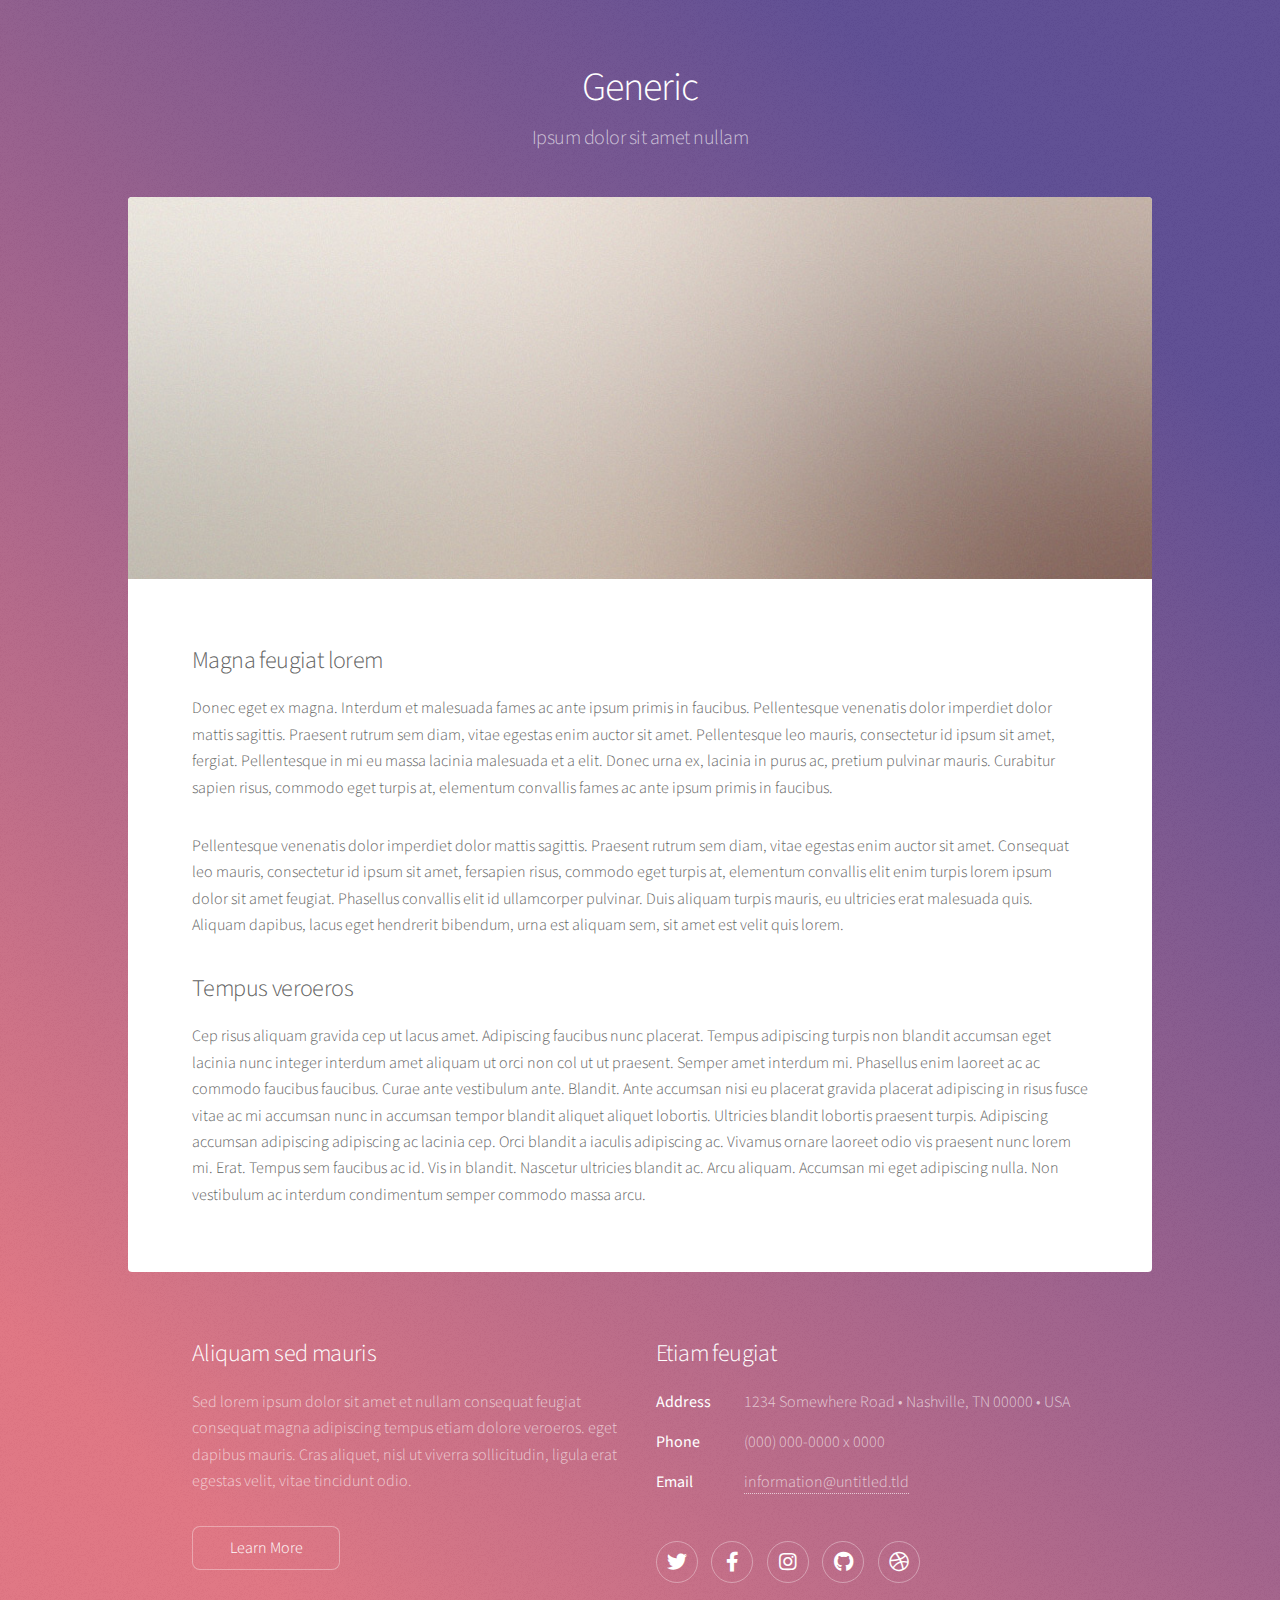
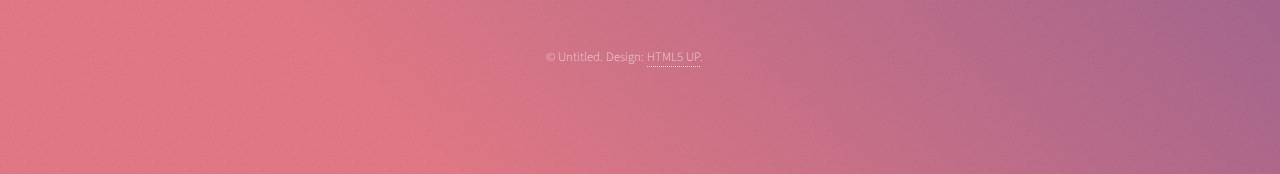
==== generic.html @ 9a1d1b76 "basic commit" ====
<!DOCTYPE HTML>
<!--
	Stellar by HTML5 UP
	html5up.net | @ajlkn
	Free for personal and commercial use under the CCA 3.0 license (html5up.net/license)
-->
<html>
	<head>
		<title>Generic - Stellar by HTML5 UP</title>
		<meta charset="utf-8" />
		<meta name="viewport" content="width=device-width, initial-scale=1, user-scalable=no" />
		<link rel="stylesheet" href="assets/css/main.css" />
		<noscript><link rel="stylesheet" href="assets/css/noscript.css" /></noscript>
	</head>
	<body class="is-preload">

		<!-- Wrapper -->
			<div id="wrapper">

				<!-- Header -->
					<header id="header">
						<h1>Generic</h1>
						<p>Ipsum dolor sit amet nullam</p>
					</header>

				<!-- Main -->
					<div id="main">

						<!-- Content -->
							<section id="content" class="main">
								<span class="image main"><img src="images/pic04.jpg" alt="" /></span>
								<h2>Magna feugiat lorem</h2>
								<p>Donec eget ex magna. Interdum et malesuada fames ac ante ipsum primis in faucibus. Pellentesque venenatis dolor imperdiet dolor mattis sagittis. Praesent rutrum sem diam, vitae egestas enim auctor sit amet. Pellentesque leo mauris, consectetur id ipsum sit amet, fergiat. Pellentesque in mi eu massa lacinia malesuada et a elit. Donec urna ex, lacinia in purus ac, pretium pulvinar mauris. Curabitur sapien risus, commodo eget turpis at, elementum convallis fames ac ante ipsum primis in faucibus.</p>
								<p>Pellentesque venenatis dolor imperdiet dolor mattis sagittis. Praesent rutrum sem diam, vitae egestas enim auctor sit amet. Consequat leo mauris, consectetur id ipsum sit amet, fersapien risus, commodo eget turpis at, elementum convallis elit enim turpis lorem ipsum dolor sit amet feugiat. Phasellus convallis elit id ullamcorper pulvinar. Duis aliquam turpis mauris, eu ultricies erat malesuada quis. Aliquam dapibus, lacus eget hendrerit bibendum, urna est aliquam sem, sit amet est velit quis lorem.</p>
								<h2>Tempus veroeros</h2>
								<p>Cep risus aliquam gravida cep ut lacus amet. Adipiscing faucibus nunc placerat. Tempus adipiscing turpis non blandit accumsan eget lacinia nunc integer interdum amet aliquam ut orci non col ut ut praesent. Semper amet interdum mi. Phasellus enim laoreet ac ac commodo faucibus faucibus. Curae ante vestibulum ante. Blandit. Ante accumsan nisi eu placerat gravida placerat adipiscing in risus fusce vitae ac mi accumsan nunc in accumsan tempor blandit aliquet aliquet lobortis. Ultricies blandit lobortis praesent turpis. Adipiscing accumsan adipiscing adipiscing ac lacinia cep. Orci blandit a iaculis adipiscing ac. Vivamus ornare laoreet odio vis praesent nunc lorem mi. Erat. Tempus sem faucibus ac id. Vis in blandit. Nascetur ultricies blandit ac. Arcu aliquam. Accumsan mi eget adipiscing nulla. Non vestibulum ac interdum condimentum semper commodo massa arcu.</p>
							</section>

					</div>

				<!-- Footer -->
					<footer id="footer">
						<section>
							<h2>Aliquam sed mauris</h2>
							<p>Sed lorem ipsum dolor sit amet et nullam consequat feugiat consequat magna adipiscing tempus etiam dolore veroeros. eget dapibus mauris. Cras aliquet, nisl ut viverra sollicitudin, ligula erat egestas velit, vitae tincidunt odio.</p>
							<ul class="actions">
								<li><a href="#" class="button">Learn More</a></li>
							</ul>
						</section>
						<section>
							<h2>Etiam feugiat</h2>
							<dl class="alt">
								<dt>Address</dt>
								<dd>1234 Somewhere Road &bull; Nashville, TN 00000 &bull; USA</dd>
								<dt>Phone</dt>
								<dd>(000) 000-0000 x 0000</dd>
								<dt>Email</dt>
								<dd><a href="#">information@untitled.tld</a></dd>
							</dl>
							<ul class="icons">
								<li><a href="#" class="icon brands fa-twitter alt"><span class="label">Twitter</span></a></li>
								<li><a href="#" class="icon brands fa-facebook-f alt"><span class="label">Facebook</span></a></li>
								<li><a href="#" class="icon brands fa-instagram alt"><span class="label">Instagram</span></a></li>
								<li><a href="#" class="icon brands fa-github alt"><span class="label">GitHub</span></a></li>
								<li><a href="#" class="icon brands fa-dribbble alt"><span class="label">Dribbble</span></a></li>
							</ul>
						</section>
						<p class="copyright">&copy; Untitled. Design: <a href="https://html5up.net">HTML5 UP</a>.</p>
					</footer>

			</div>

		<!-- Scripts -->
			<script src="assets/js/jquery.min.js"></script>
			<script src="assets/js/jquery.scrollex.min.js"></script>
			<script src="assets/js/jquery.scrolly.min.js"></script>
			<script src="assets/js/browser.min.js"></script>
			<script src="assets/js/breakpoints.min.js"></script>
			<script src="assets/js/util.js"></script>
			<script src="assets/js/main.js"></script>

	</body>
</html>
---- assets/css/main.css ----
@import url(fontawesome-all.min.css);
@import 'https://fonts.googleapis.com/css?family=Source+Sans+Pro:300,400';

/*
	Stellar by HTML5 UP
	html5up.net | @ajlkn
	Free for personal and commercial use under the CCA 3.0 license (html5up.net/license)
*/

html, body, div, span, applet, object,
iframe, h1, h2, h3, h4, h5, h6, p, blockquote,
pre, a, abbr, acronym, address, big, cite,
code, del, dfn, em, img, ins, kbd, q, s, samp,
small, strike, strong, sub, sup, tt, var, b,
u, i, center, dl, dt, dd, ol, ul, li, fieldset,
form, label, legend, table, caption, tbody,
tfoot, thead, tr, th, td, article, aside,
canvas, details, embed, figure, figcaption,
footer, header, hgroup, menu, nav, output, ruby,
section, summary, time, mark, audio, video {
	margin: 0;
	padding: 0;
	border: 0;
	font-size: 100%;
	font: inherit;
	vertical-align: baseline;}

article, aside, details, figcaption, figure,
footer, header, hgroup, menu, nav, section {
	display: block;}

body {
	line-height: 1;
}

ol, ul {
	list-style: none;
}

blockquote, q {
	quotes: none;
}

	blockquote:before, blockquote:after, q:before, q:after {
		content: '';
		content: none;
	}

table {
	border-collapse: collapse;
	border-spacing: 0;
}

body {
	-webkit-text-size-adjust: none;
}

mark {
	background-color: transparent;
	color: inherit;
}

input::-moz-focus-inner {
	border: 0;
	padding: 0;
}

input, select, textarea {
	-moz-appearance: none;
	-webkit-appearance: none;
	-ms-appearance: none;
	appearance: none;
}

/* Basic */

	@-ms-viewport {
		width: device-width;
	}

	body {
		-ms-overflow-style: scrollbar;
	}

	@media screen and (max-width: 480px) {

		html, body {
			min-width: 320px;
		}

	}

	html {
		box-sizing: border-box;
	}

	*, *:before, *:after {
		box-sizing: inherit;
	}

	body {
		background-color: #935d8c;
		background-image: url("images/overlay.png"), -moz-linear-gradient(45deg, #e37682 15%, #5f4d93 85%);
		background-image: url("images/overlay.png"), -webkit-linear-gradient(45deg, #e37682 15%, #5f4d93 85%);
		background-image: url("images/overlay.png"), -ms-linear-gradient(45deg, #e37682 15%, #5f4d93 85%);
		background-image: url("images/overlay.png"), linear-gradient(45deg, #e37682 15%, #5f4d93 85%);
	}

		body.is-preload *, body.is-preload *:before, body.is-preload *:after {
			-moz-animation: none !important;
			-webkit-animation: none !important;
			-ms-animation: none !important;
			animation: none !important;
			-moz-transition: none !important;
			-webkit-transition: none !important;
			-ms-transition: none !important;
			transition: none !important;
		}

/* Type */

	body {
		background-color: #935d8c;
		color: rgba(255, 255, 255, 0.65);
	}

	body, input, select, textarea {
		font-family: "Source Sans Pro", Helvetica, sans-serif;
		font-size: 17pt;
		font-weight: 300;
		line-height: 1.65;
	}

		@media screen and (max-width: 1680px) {

			body, input, select, textarea {
				font-size: 14pt;
			}

		}

		@media screen and (max-width: 1280px) {

			body, input, select, textarea {
				font-size: 12pt;
			}

		}

		@media screen and (max-width: 360px) {

			body, input, select, textarea {
				font-size: 11pt;
			}

		}

	a {
		-moz-transition: color 0.2s ease, border-bottom 0.2s ease;
		-webkit-transition: color 0.2s ease, border-bottom 0.2s ease;
		-ms-transition: color 0.2s ease, border-bottom 0.2s ease;
		transition: color 0.2s ease, border-bottom 0.2s ease;
		text-decoration: none;
		border-bottom: dotted 1px;
		color: inherit;
	}

		a:hover {
			border-bottom-color: transparent;
		}

	strong, b {
		font-weight: 400;
	}

	em, i {
		font-style: italic;
	}

	p {
		margin: 0 0 2em 0;
	}

		p.content {
			-moz-columns: 20em 2;
			-webkit-columns: 20em 2;
			-ms-columns: 20em 2;
			columns: 20em 2;
			-moz-column-gap: 2em;
			-webkit-column-gap: 2em;
			-ms-column-gap: 2em;
			column-gap: 2em;
			text-align: justify;
		}

	h1, h2, h3, h4, h5, h6 {
		font-weight: 300;
		line-height: 1.5;
		margin: 0 0 0.7em 0;
		letter-spacing: -0.025em;
	}

		h1 a, h2 a, h3 a, h4 a, h5 a, h6 a {
			color: inherit;
			text-decoration: none;
		}

	h1 {
		font-size: 2.5em;
		line-height: 1.2;
	}

	h2 {
		font-size: 1.5em;
	}

	h3 {
		font-size: 1.25em;
	}

	h4 {
		font-size: 1.1em;
	}

	h5 {
		font-size: 0.9em;
	}

	h6 {
		font-size: 0.7em;
	}

	@media screen and (max-width: 736px) {

		h1 {
			font-size: 2em;
		}

	}

	sub {
		font-size: 0.8em;
		position: relative;
		top: 0.5em;
	}

	sup {
		font-size: 0.8em;
		position: relative;
		top: -0.5em;
	}

	blockquote {
		border-left: solid 4px;
		font-style: italic;
		margin: 0 0 2em 0;
		padding: 0.5em 0 0.5em 2em;
	}

	code {
		border-radius: 8px;
		border: solid 1px;
		font-family: "Courier New", monospace;
		font-size: 0.9em;
		margin: 0 0.25em;
		padding: 0.25em 0.65em;
	}

	pre {
		-webkit-overflow-scrolling: touch;
		font-family: "Courier New", monospace;
		font-size: 0.9em;
		margin: 0 0 2em 0;
	}

		pre code {
			display: block;
			line-height: 1.75;
			padding: 1em 1.5em;
			overflow-x: auto;
		}

	hr {
		border: 0;
		border-bottom: solid 1px;
		margin: 2em 0;
	}

		hr.major {
			margin: 3em 0;
		}

	.align-left {
		text-align: left;
	}

	.align-center {
		text-align: center;
	}

	.align-right {
		text-align: right;
	}

	input, select, textarea {
		color: #ffffff;
	}

	a:hover {
		color: #ffffff;
	}

	strong, b {
		color: #ffffff;
	}

	h1, h2, h3, h4, h5, h6 {
		color: #ffffff;
	}

	blockquote {
		border-left-color: rgba(255, 255, 255, 0.35);
	}

	code {
		background: rgba(255, 255, 255, 0.075);
		border-color: rgba(255, 255, 255, 0.35);
	}

	hr {
		border-bottom-color: rgba(255, 255, 255, 0.35);
	}

/* Row */

	.row {
		display: flex;
		flex-wrap: wrap;
		box-sizing: border-box;
		align-items: stretch;
	}

		.row > * {
			box-sizing: border-box;
		}

		.row.gtr-uniform > * > :last-child {
			margin-bottom: 0;
		}

		.row.aln-left {
			justify-content: flex-start;
		}

		.row.aln-center {
			justify-content: center;
		}

		.row.aln-right {
			justify-content: flex-end;
		}

		.row.aln-top {
			align-items: flex-start;
		}

		.row.aln-middle {
			align-items: center;
		}

		.row.aln-bottom {
			align-items: flex-end;
		}

		.row > .imp {
			order: -1;
		}

		.row > .col-1 {
			width: 8.33333%;
		}

		.row > .off-1 {
			margin-left: 8.33333%;
		}

		.row > .col-2 {
			width: 16.66667%;
		}

		.row > .off-2 {
			margin-left: 16.66667%;
		}

		.row > .col-3 {
			width: 25%;
		}

		.row > .off-3 {
			margin-left: 25%;
		}

		.row > .col-4 {
			width: 33.33333%;
		}

		.row > .off-4 {
			margin-left: 33.33333%;
		}

		.row > .col-5 {
			width: 41.66667%;
		}

		.row > .off-5 {
			margin-left: 41.66667%;
		}

		.row > .col-6 {
			width: 50%;
		}

		.row > .off-6 {
			margin-left: 50%;
		}

		.row > .col-7 {
			width: 58.33333%;
		}

		.row > .off-7 {
			margin-left: 58.33333%;
		}

		.row > .col-8 {
			width: 66.66667%;
		}

		.row > .off-8 {
			margin-left: 66.66667%;
		}

		.row > .col-9 {
			width: 75%;
		}

		.row > .off-9 {
			margin-left: 75%;
		}

		.row > .col-10 {
			width: 83.33333%;
		}

		.row > .off-10 {
			margin-left: 83.33333%;
		}

		.row > .col-11 {
			width: 91.66667%;
		}

		.row > .off-11 {
			margin-left: 91.66667%;
		}

		.row > .col-12 {
			width: 100%;
		}

		.row > .off-12 {
			margin-left: 100%;
		}

		.row.gtr-0 {
			margin-top: 0;
			margin-left: 0em;
		}

			.row.gtr-0 > * {
				padding: 0 0 0 0em;
			}

			.row.gtr-0.gtr-uniform {
				margin-top: 0em;
			}

				.row.gtr-0.gtr-uniform > * {
					padding-top: 0em;
				}

		.row.gtr-25 {
			margin-top: 0;
			margin-left: -0.375em;
		}

			.row.gtr-25 > * {
				padding: 0 0 0 0.375em;
			}

			.row.gtr-25.gtr-uniform {
				margin-top: -0.375em;
			}

				.row.gtr-25.gtr-uniform > * {
					padding-top: 0.375em;
				}

		.row.gtr-50 {
			margin-top: 0;
			margin-left: -0.75em;
		}

			.row.gtr-50 > * {
				padding: 0 0 0 0.75em;
			}

			.row.gtr-50.gtr-uniform {
				margin-top: -0.75em;
			}

				.row.gtr-50.gtr-uniform > * {
					padding-top: 0.75em;
				}

		.row {
			margin-top: 0;
			margin-left: -1.5em;
		}

			.row > * {
				padding: 0 0 0 1.5em;
			}

			.row.gtr-uniform {
				margin-top: -1.5em;
			}

				.row.gtr-uniform > * {
					padding-top: 1.5em;
				}

		.row.gtr-150 {
			margin-top: 0;
			margin-left: -2.25em;
		}

			.row.gtr-150 > * {
				padding: 0 0 0 2.25em;
			}

			.row.gtr-150.gtr-uniform {
				margin-top: -2.25em;
			}

				.row.gtr-150.gtr-uniform > * {
					padding-top: 2.25em;
				}

		.row.gtr-200 {
			margin-top: 0;
			margin-left: -3em;
		}

			.row.gtr-200 > * {
				padding: 0 0 0 3em;
			}

			.row.gtr-200.gtr-uniform {
				margin-top: -3em;
			}

				.row.gtr-200.gtr-uniform > * {
					padding-top: 3em;
				}

		@media screen and (max-width: 1680px) {

			.row {
				display: flex;
				flex-wrap: wrap;
				box-sizing: border-box;
				align-items: stretch;
			}

				.row > * {
					box-sizing: border-box;
				}

				.row.gtr-uniform > * > :last-child {
					margin-bottom: 0;
				}

				.row.aln-left {
					justify-content: flex-start;
				}

				.row.aln-center {
					justify-content: center;
				}

				.row.aln-right {
					justify-content: flex-end;
				}

				.row.aln-top {
					align-items: flex-start;
				}

				.row.aln-middle {
					align-items: center;
				}

				.row.aln-bottom {
					align-items: flex-end;
				}

				.row > .imp-xlarge {
					order: -1;
				}

				.row > .col-1-xlarge {
					width: 8.33333%;
				}

				.row > .off-1-xlarge {
					margin-left: 8.33333%;
				}

				.row > .col-2-xlarge {
					width: 16.66667%;
				}

				.row > .off-2-xlarge {
					margin-left: 16.66667%;
				}

				.row > .col-3-xlarge {
					width: 25%;
				}

				.row > .off-3-xlarge {
					margin-left: 25%;
				}

				.row > .col-4-xlarge {
					width: 33.33333%;
				}

				.row > .off-4-xlarge {
					margin-left: 33.33333%;
				}

				.row > .col-5-xlarge {
					width: 41.66667%;
				}

				.row > .off-5-xlarge {
					margin-left: 41.66667%;
				}

				.row > .col-6-xlarge {
					width: 50%;
				}

				.row > .off-6-xlarge {
					margin-left: 50%;
				}

				.row > .col-7-xlarge {
					width: 58.33333%;
				}

				.row > .off-7-xlarge {
					margin-left: 58.33333%;
				}

				.row > .col-8-xlarge {
					width: 66.66667%;
				}

				.row > .off-8-xlarge {
					margin-left: 66.66667%;
				}

				.row > .col-9-xlarge {
					width: 75%;
				}

				.row > .off-9-xlarge {
					margin-left: 75%;
				}

				.row > .col-10-xlarge {
					width: 83.33333%;
				}

				.row > .off-10-xlarge {
					margin-left: 83.33333%;
				}

				.row > .col-11-xlarge {
					width: 91.66667%;
				}

				.row > .off-11-xlarge {
					margin-left: 91.66667%;
				}

				.row > .col-12-xlarge {
					width: 100%;
				}

				.row > .off-12-xlarge {
					margin-left: 100%;
				}

				.row.gtr-0 {
					margin-top: 0;
					margin-left: 0em;
				}

					.row.gtr-0 > * {
						padding: 0 0 0 0em;
					}

					.row.gtr-0.gtr-uniform {
						margin-top: 0em;
					}

						.row.gtr-0.gtr-uniform > * {
							padding-top: 0em;
						}

				.row.gtr-25 {
					margin-top: 0;
					margin-left: -0.375em;
				}

					.row.gtr-25 > * {
						padding: 0 0 0 0.375em;
					}

					.row.gtr-25.gtr-uniform {
						margin-top: -0.375em;
					}

						.row.gtr-25.gtr-uniform > * {
							padding-top: 0.375em;
						}

				.row.gtr-50 {
					margin-top: 0;
					margin-left: -0.75em;
				}

					.row.gtr-50 > * {
						padding: 0 0 0 0.75em;
					}

					.row.gtr-50.gtr-uniform {
						margin-top: -0.75em;
					}

						.row.gtr-50.gtr-uniform > * {
							padding-top: 0.75em;
						}

				.row {
					margin-top: 0;
					margin-left: -1.5em;
				}

					.row > * {
						padding: 0 0 0 1.5em;
					}

					.row.gtr-uniform {
						margin-top: -1.5em;
					}

						.row.gtr-uniform > * {
							padding-top: 1.5em;
						}

				.row.gtr-150 {
					margin-top: 0;
					margin-left: -2.25em;
				}

					.row.gtr-150 > * {
						padding: 0 0 0 2.25em;
					}

					.row.gtr-150.gtr-uniform {
						margin-top: -2.25em;
					}

						.row.gtr-150.gtr-uniform > * {
							padding-top: 2.25em;
						}

				.row.gtr-200 {
					margin-top: 0;
					margin-left: -3em;
				}

					.row.gtr-200 > * {
						padding: 0 0 0 3em;
					}

					.row.gtr-200.gtr-uniform {
						margin-top: -3em;
					}

						.row.gtr-200.gtr-uniform > * {
							padding-top: 3em;
						}

		}

		@media screen and (max-width: 1280px) {

			.row {
				display: flex;
				flex-wrap: wrap;
				box-sizing: border-box;
				align-items: stretch;
			}

				.row > * {
					box-sizing: border-box;
				}

				.row.gtr-uniform > * > :last-child {
					margin-bottom: 0;
				}

				.row.aln-left {
					justify-content: flex-start;
				}

				.row.aln-center {
					justify-content: center;
				}

				.row.aln-right {
					justify-content: flex-end;
				}

				.row.aln-top {
					align-items: flex-start;
				}

				.row.aln-middle {
					align-items: center;
				}

				.row.aln-bottom {
					align-items: flex-end;
				}

				.row > .imp-large {
					order: -1;
				}

				.row > .col-1-large {
					width: 8.33333%;
				}

				.row > .off-1-large {
					margin-left: 8.33333%;
				}

				.row > .col-2-large {
					width: 16.66667%;
				}

				.row > .off-2-large {
					margin-left: 16.66667%;
				}

				.row > .col-3-large {
					width: 25%;
				}

				.row > .off-3-large {
					margin-left: 25%;
				}

				.row > .col-4-large {
					width: 33.33333%;
				}

				.row > .off-4-large {
					margin-left: 33.33333%;
				}

				.row > .col-5-large {
					width: 41.66667%;
				}

				.row > .off-5-large {
					margin-left: 41.66667%;
				}

				.row > .col-6-large {
					width: 50%;
				}

				.row > .off-6-large {
					margin-left: 50%;
				}

				.row > .col-7-large {
					width: 58.33333%;
				}

				.row > .off-7-large {
					margin-left: 58.33333%;
				}

				.row > .col-8-large {
					width: 66.66667%;
				}

				.row > .off-8-large {
					margin-left: 66.66667%;
				}

				.row > .col-9-large {
					width: 75%;
				}

				.row > .off-9-large {
					margin-left: 75%;
				}

				.row > .col-10-large {
					width: 83.33333%;
				}

				.row > .off-10-large {
					margin-left: 83.33333%;
				}

				.row > .col-11-large {
					width: 91.66667%;
				}

				.row > .off-11-large {
					margin-left: 91.66667%;
				}

				.row > .col-12-large {
					width: 100%;
				}

				.row > .off-12-large {
					margin-left: 100%;
				}

				.row.gtr-0 {
					margin-top: 0;
					margin-left: 0em;
				}

					.row.gtr-0 > * {
						padding: 0 0 0 0em;
					}

					.row.gtr-0.gtr-uniform {
						margin-top: 0em;
					}

						.row.gtr-0.gtr-uniform > * {
							padding-top: 0em;
						}

				.row.gtr-25 {
					margin-top: 0;
					margin-left: -0.375em;
				}

					.row.gtr-25 > * {
						padding: 0 0 0 0.375em;
					}

					.row.gtr-25.gtr-uniform {
						margin-top: -0.375em;
					}

						.row.gtr-25.gtr-uniform > * {
							padding-top: 0.375em;
						}

				.row.gtr-50 {
					margin-top: 0;
					margin-left: -0.75em;
				}

					.row.gtr-50 > * {
						padding: 0 0 0 0.75em;
					}

					.row.gtr-50.gtr-uniform {
						margin-top: -0.75em;
					}

						.row.gtr-50.gtr-uniform > * {
							padding-top: 0.75em;
						}

				.row {
					margin-top: 0;
					margin-left: -1.5em;
				}

					.row > * {
						padding: 0 0 0 1.5em;
					}

					.row.gtr-uniform {
						margin-top: -1.5em;
					}

						.row.gtr-uniform > * {
							padding-top: 1.5em;
						}

				.row.gtr-150 {
					margin-top: 0;
					margin-left: -2.25em;
				}

					.row.gtr-150 > * {
						padding: 0 0 0 2.25em;
					}

					.row.gtr-150.gtr-uniform {
						margin-top: -2.25em;
					}

						.row.gtr-150.gtr-uniform > * {
							padding-top: 2.25em;
						}

				.row.gtr-200 {
					margin-top: 0;
					margin-left: -3em;
				}

					.row.gtr-200 > * {
						padding: 0 0 0 3em;
					}

					.row.gtr-200.gtr-uniform {
						margin-top: -3em;
					}

						.row.gtr-200.gtr-uniform > * {
							padding-top: 3em;
						}

		}

		@media screen and (max-width: 980px) {

			.row {
				display: flex;
				flex-wrap: wrap;
				box-sizing: border-box;
				align-items: stretch;
			}

				.row > * {
					box-sizing: border-box;
				}

				.row.gtr-uniform > * > :last-child {
					margin-bottom: 0;
				}

				.row.aln-left {
					justify-content: flex-start;
				}

				.row.aln-center {
					justify-content: center;
				}

				.row.aln-right {
					justify-content: flex-end;
				}

				.row.aln-top {
					align-items: flex-start;
				}

				.row.aln-middle {
					align-items: center;
				}

				.row.aln-bottom {
					align-items: flex-end;
				}

				.row > .imp-medium {
					order: -1;
				}

				.row > .col-1-medium {
					width: 8.33333%;
				}

				.row > .off-1-medium {
					margin-left: 8.33333%;
				}

				.row > .col-2-medium {
					width: 16.66667%;
				}

				.row > .off-2-medium {
					margin-left: 16.66667%;
				}

				.row > .col-3-medium {
					width: 25%;
				}

				.row > .off-3-medium {
					margin-left: 25%;
				}

				.row > .col-4-medium {
					width: 33.33333%;
				}

				.row > .off-4-medium {
					margin-left: 33.33333%;
				}

				.row > .col-5-medium {
					width: 41.66667%;
				}

				.row > .off-5-medium {
					margin-left: 41.66667%;
				}

				.row > .col-6-medium {
					width: 50%;
				}

				.row > .off-6-medium {
					margin-left: 50%;
				}

				.row > .col-7-medium {
					width: 58.33333%;
				}

				.row > .off-7-medium {
					margin-left: 58.33333%;
				}

				.row > .col-8-medium {
					width: 66.66667%;
				}

				.row > .off-8-medium {
					margin-left: 66.66667%;
				}

				.row > .col-9-medium {
					width: 75%;
				}

				.row > .off-9-medium {
					margin-left: 75%;
				}

				.row > .col-10-medium {
					width: 83.33333%;
				}

				.row > .off-10-medium {
					margin-left: 83.33333%;
				}

				.row > .col-11-medium {
					width: 91.66667%;
				}

				.row > .off-11-medium {
					margin-left: 91.66667%;
				}

				.row > .col-12-medium {
					width: 100%;
				}

				.row > .off-12-medium {
					margin-left: 100%;
				}

				.row.gtr-0 {
					margin-top: 0;
					margin-left: 0em;
				}

					.row.gtr-0 > * {
						padding: 0 0 0 0em;
					}

					.row.gtr-0.gtr-uniform {
						margin-top: 0em;
					}

						.row.gtr-0.gtr-uniform > * {
							padding-top: 0em;
						}

				.row.gtr-25 {
					margin-top: 0;
					margin-left: -0.375em;
				}

					.row.gtr-25 > * {
						padding: 0 0 0 0.375em;
					}

					.row.gtr-25.gtr-uniform {
						margin-top: -0.375em;
					}

						.row.gtr-25.gtr-uniform > * {
							padding-top: 0.375em;
						}

				.row.gtr-50 {
					margin-top: 0;
					margin-left: -0.75em;
				}

					.row.gtr-50 > * {
						padding: 0 0 0 0.75em;
					}

					.row.gtr-50.gtr-uniform {
						margin-top: -0.75em;
					}

						.row.gtr-50.gtr-uniform > * {
							padding-top: 0.75em;
						}

				.row {
					margin-top: 0;
					margin-left: -1.5em;
				}

					.row > * {
						padding: 0 0 0 1.5em;
					}

					.row.gtr-uniform {
						margin-top: -1.5em;
					}

						.row.gtr-uniform > * {
							padding-top: 1.5em;
						}

				.row.gtr-150 {
					margin-top: 0;
					margin-left: -2.25em;
				}

					.row.gtr-150 > * {
						padding: 0 0 0 2.25em;
					}

					.row.gtr-150.gtr-uniform {
						margin-top: -2.25em;
					}

						.row.gtr-150.gtr-uniform > * {
							padding-top: 2.25em;
						}

				.row.gtr-200 {
					margin-top: 0;
					margin-left: -3em;
				}

					.row.gtr-200 > * {
						padding: 0 0 0 3em;
					}

					.row.gtr-200.gtr-uniform {
						margin-top: -3em;
					}

						.row.gtr-200.gtr-uniform > * {
							padding-top: 3em;
						}

		}

		@media screen and (max-width: 736px) {

			.row {
				display: flex;
				flex-wrap: wrap;
				box-sizing: border-box;
				align-items: stretch;
			}

				.row > * {
					box-sizing: border-box;
				}

				.row.gtr-uniform > * > :last-child {
					margin-bottom: 0;
				}

				.row.aln-left {
					justify-content: flex-start;
				}

				.row.aln-center {
					justify-content: center;
				}

				.row.aln-right {
					justify-content: flex-end;
				}

				.row.aln-top {
					align-items: flex-start;
				}

				.row.aln-middle {
					align-items: center;
				}

				.row.aln-bottom {
					align-items: flex-end;
				}

				.row > .imp-small {
					order: -1;
				}

				.row > .col-1-small {
					width: 8.33333%;
				}

				.row > .off-1-small {
					margin-left: 8.33333%;
				}

				.row > .col-2-small {
					width: 16.66667%;
				}

				.row > .off-2-small {
					margin-left: 16.66667%;
				}

				.row > .col-3-small {
					width: 25%;
				}

				.row > .off-3-small {
					margin-left: 25%;
				}

				.row > .col-4-small {
					width: 33.33333%;
				}

				.row > .off-4-small {
					margin-left: 33.33333%;
				}

				.row > .col-5-small {
					width: 41.66667%;
				}

				.row > .off-5-small {
					margin-left: 41.66667%;
				}

				.row > .col-6-small {
					width: 50%;
				}

				.row > .off-6-small {
					margin-left: 50%;
				}

				.row > .col-7-small {
					width: 58.33333%;
				}

				.row > .off-7-small {
					margin-left: 58.33333%;
				}

				.row > .col-8-small {
					width: 66.66667%;
				}

				.row > .off-8-small {
					margin-left: 66.66667%;
				}

				.row > .col-9-small {
					width: 75%;
				}

				.row > .off-9-small {
					margin-left: 75%;
				}

				.row > .col-10-small {
					width: 83.33333%;
				}

				.row > .off-10-small {
					margin-left: 83.33333%;
				}

				.row > .col-11-small {
					width: 91.66667%;
				}

				.row > .off-11-small {
					margin-left: 91.66667%;
				}

				.row > .col-12-small {
					width: 100%;
				}

				.row > .off-12-small {
					margin-left: 100%;
				}

				.row.gtr-0 {
					margin-top: 0;
					margin-left: 0em;
				}

					.row.gtr-0 > * {
						padding: 0 0 0 0em;
					}

					.row.gtr-0.gtr-uniform {
						margin-top: 0em;
					}

						.row.gtr-0.gtr-uniform > * {
							padding-top: 0em;
						}

				.row.gtr-25 {
					margin-top: 0;
					margin-left: -0.25em;
				}

					.row.gtr-25 > * {
						padding: 0 0 0 0.25em;
					}

					.row.gtr-25.gtr-uniform {
						margin-top: -0.25em;
					}

						.row.gtr-25.gtr-uniform > * {
							padding-top: 0.25em;
						}

				.row.gtr-50 {
					margin-top: 0;
					margin-left: -0.5em;
				}

					.row.gtr-50 > * {
						padding: 0 0 0 0.5em;
					}

					.row.gtr-50.gtr-uniform {
						margin-top: -0.5em;
					}

						.row.gtr-50.gtr-uniform > * {
							padding-top: 0.5em;
						}

				.row {
					margin-top: 0;
					margin-left: -1em;
				}

					.row > * {
						padding: 0 0 0 1em;
					}

					.row.gtr-uniform {
						margin-top: -1em;
					}

						.row.gtr-uniform > * {
							padding-top: 1em;
						}

				.row.gtr-150 {
					margin-top: 0;
					margin-left: -1.5em;
				}

					.row.gtr-150 > * {
						padding: 0 0 0 1.5em;
					}

					.row.gtr-150.gtr-uniform {
						margin-top: -1.5em;
					}

						.row.gtr-150.gtr-uniform > * {
							padding-top: 1.5em;
						}

				.row.gtr-200 {
					margin-top: 0;
					margin-left: -2em;
				}

					.row.gtr-200 > * {
						padding: 0 0 0 2em;
					}

					.row.gtr-200.gtr-uniform {
						margin-top: -2em;
					}

						.row.gtr-200.gtr-uniform > * {
							padding-top: 2em;
						}

		}

		@media screen and (max-width: 480px) {

			.row {
				display: flex;
				flex-wrap: wrap;
				box-sizing: border-box;
				align-items: stretch;
			}

				.row > * {
					box-sizing: border-box;
				}

				.row.gtr-uniform > * > :last-child {
					margin-bottom: 0;
				}

				.row.aln-left {
					justify-content: flex-start;
				}

				.row.aln-center {
					justify-content: center;
				}

				.row.aln-right {
					justify-content: flex-end;
				}

				.row.aln-top {
					align-items: flex-start;
				}

				.row.aln-middle {
					align-items: center;
				}

				.row.aln-bottom {
					align-items: flex-end;
				}

				.row > .imp-xsmall {
					order: -1;
				}

				.row > .col-1-xsmall {
					width: 8.33333%;
				}

				.row > .off-1-xsmall {
					margin-left: 8.33333%;
				}

				.row > .col-2-xsmall {
					width: 16.66667%;
				}

				.row > .off-2-xsmall {
					margin-left: 16.66667%;
				}

				.row > .col-3-xsmall {
					width: 25%;
				}

				.row > .off-3-xsmall {
					margin-left: 25%;
				}

				.row > .col-4-xsmall {
					width: 33.33333%;
				}

				.row > .off-4-xsmall {
					margin-left: 33.33333%;
				}

				.row > .col-5-xsmall {
					width: 41.66667%;
				}

				.row > .off-5-xsmall {
					margin-left: 41.66667%;
				}

				.row > .col-6-xsmall {
					width: 50%;
				}

				.row > .off-6-xsmall {
					margin-left: 50%;
				}

				.row > .col-7-xsmall {
					width: 58.33333%;
				}

				.row > .off-7-xsmall {
					margin-left: 58.33333%;
				}

				.row > .col-8-xsmall {
					width: 66.66667%;
				}

				.row > .off-8-xsmall {
					margin-left: 66.66667%;
				}

				.row > .col-9-xsmall {
					width: 75%;
				}

				.row > .off-9-xsmall {
					margin-left: 75%;
				}

				.row > .col-10-xsmall {
					width: 83.33333%;
				}

				.row > .off-10-xsmall {
					margin-left: 83.33333%;
				}

				.row > .col-11-xsmall {
					width: 91.66667%;
				}

				.row > .off-11-xsmall {
					margin-left: 91.66667%;
				}

				.row > .col-12-xsmall {
					width: 100%;
				}

				.row > .off-12-xsmall {
					margin-left: 100%;
				}

				.row.gtr-0 {
					margin-top: 0;
					margin-left: 0em;
				}

					.row.gtr-0 > * {
						padding: 0 0 0 0em;
					}

					.row.gtr-0.gtr-uniform {
						margin-top: 0em;
					}

						.row.gtr-0.gtr-uniform > * {
							padding-top: 0em;
						}

				.row.gtr-25 {
					margin-top: 0;
					margin-left: -0.3125em;
				}

					.row.gtr-25 > * {
						padding: 0 0 0 0.3125em;
					}

					.row.gtr-25.gtr-uniform {
						margin-top: -0.3125em;
					}

						.row.gtr-25.gtr-uniform > * {
							padding-top: 0.3125em;
						}

				.row.gtr-50 {
					margin-top: 0;
					margin-left: -0.625em;
				}

					.row.gtr-50 > * {
						padding: 0 0 0 0.625em;
					}

					.row.gtr-50.gtr-uniform {
						margin-top: -0.625em;
					}

						.row.gtr-50.gtr-uniform > * {
							padding-top: 0.625em;
						}

				.row {
					margin-top: 0;
					margin-left: -1.25em;
				}

					.row > * {
						padding: 0 0 0 1.25em;
					}

					.row.gtr-uniform {
						margin-top: -1.25em;
					}

						.row.gtr-uniform > * {
							padding-top: 1.25em;
						}

				.row.gtr-150 {
					margin-top: 0;
					margin-left: -1.875em;
				}

					.row.gtr-150 > * {
						padding: 0 0 0 1.875em;
					}

					.row.gtr-150.gtr-uniform {
						margin-top: -1.875em;
					}

						.row.gtr-150.gtr-uniform > * {
							padding-top: 1.875em;
						}

				.row.gtr-200 {
					margin-top: 0;
					margin-left: -2.5em;
				}

					.row.gtr-200 > * {
						padding: 0 0 0 2.5em;
					}

					.row.gtr-200.gtr-uniform {
						margin-top: -2.5em;
					}

						.row.gtr-200.gtr-uniform > * {
							padding-top: 2.5em;
						}

		}

/* Box */

	.box {
		border-radius: 8px;
		border: solid;
		margin-bottom: 2em;
		padding: 1.5em;
	}

		.box > :last-child,
		.box > :last-child > :last-child,
		.box > :last-child > :last-child > :last-child {
			margin-bottom: 0;
		}

		.box.alt {
			border: 0;
			border-radius: 0;
			padding: 0;
		}

	.box {
		border-color: rgba(255, 255, 255, 0.35);
	}

/* Button */

	input[type="submit"],
	input[type="reset"],
	input[type="button"],
	button,
	.button {
		-moz-appearance: none;
		-webkit-appearance: none;
		-ms-appearance: none;
		appearance: none;
		-moz-transition: background-color 0.2s ease-in-out, color 0.2s ease-in-out;
		-webkit-transition: background-color 0.2s ease-in-out, color 0.2s ease-in-out;
		-ms-transition: background-color 0.2s ease-in-out, color 0.2s ease-in-out;
		transition: background-color 0.2s ease-in-out, color 0.2s ease-in-out;
		border-radius: 8px;
		border: 0;
		cursor: pointer;
		display: inline-block;
		font-weight: 300;
		height: 2.75em;
		line-height: 2.75em;
		min-width: 9.25em;
		padding: 0 1.5em;
		text-align: center;
		text-decoration: none;
		white-space: nowrap;
	}

		input[type="submit"].icon,
		input[type="reset"].icon,
		input[type="button"].icon,
		button.icon,
		.button.icon {
			padding-left: 1.35em;
		}

			input[type="submit"].icon:before,
			input[type="reset"].icon:before,
			input[type="button"].icon:before,
			button.icon:before,
			.button.icon:before {
				margin-right: 0.5em;
			}

		input[type="submit"].fit,
		input[type="reset"].fit,
		input[type="button"].fit,
		button.fit,
		.button.fit {
			width: 100%;
		}

		input[type="submit"].small,
		input[type="reset"].small,
		input[type="button"].small,
		button.small,
		.button.small {
			font-size: 0.8em;
		}

		input[type="submit"].large,
		input[type="reset"].large,
		input[type="button"].large,
		button.large,
		.button.large {
			font-size: 1.35em;
		}

		input[type="submit"].disabled, input[type="submit"]:disabled,
		input[type="reset"].disabled,
		input[type="reset"]:disabled,
		input[type="button"].disabled,
		input[type="button"]:disabled,
		button.disabled,
		button:disabled,
		.button.disabled,
		.button:disabled {
			pointer-events: none;
			opacity: 0.25;
		}

		@media screen and (max-width: 736px) {

			input[type="submit"],
			input[type="reset"],
			input[type="button"],
			button,
			.button {
				min-width: 0;
			}

		}

	input[type="submit"],
	input[type="reset"],
	input[type="button"],
	button,
	.button {
		background-color: transparent;
		box-shadow: inset 0 0 0 1px rgba(255, 255, 255, 0.35);
		color: #ffffff !important;
	}

		input[type="submit"]:hover,
		input[type="reset"]:hover,
		input[type="button"]:hover,
		button:hover,
		.button:hover {
			background-color: rgba(255, 255, 255, 0.075);
		}

		input[type="submit"]:active,
		input[type="reset"]:active,
		input[type="button"]:active,
		button:active,
		.button:active {
			background-color: rgba(255, 255, 255, 0.2);
		}

		input[type="submit"].icon:before,
		input[type="reset"].icon:before,
		input[type="button"].icon:before,
		button.icon:before,
		.button.icon:before {
			color: rgba(255, 255, 255, 0.5);
		}

		input[type="submit"].primary,
		input[type="reset"].primary,
		input[type="button"].primary,
		button.primary,
		.button.primary {
			background-color: #8cc9f0;
			color: #ffffff !important;
			box-shadow: none;
		}

			input[type="submit"].primary:hover,
			input[type="reset"].primary:hover,
			input[type="button"].primary:hover,
			button.primary:hover,
			.button.primary:hover {
				background-color: #9acff2;
			}

			input[type="submit"].primary:active,
			input[type="reset"].primary:active,
			input[type="button"].primary:active,
			button.primary:active,
			.button.primary:active {
				background-color: #7ec3ee;
			}

			input[type="submit"].primary.icon:before,
			input[type="reset"].primary.icon:before,
			input[type="button"].primary.icon:before,
			button.primary.icon:before,
			.button.primary.icon:before {
				color: #ffffff !important;
			}

/* Form */

	form {
		margin: 0 0 2em 0;
	}

	label {
		display: block;
		font-size: 0.9em;
		font-weight: 400;
		margin: 0 0 1em 0;
	}

	input[type="text"],
	input[type="password"],
	input[type="email"],
	select,
	textarea {
		-moz-appearance: none;
		-webkit-appearance: none;
		-ms-appearance: none;
		appearance: none;
		border-radius: 8px;
		border: solid 1px;
		color: inherit;
		display: block;
		outline: 0;
		padding: 0 1em;
		text-decoration: none;
		width: 100%;
	}

		input[type="text"]:invalid,
		input[type="password"]:invalid,
		input[type="email"]:invalid,
		select:invalid,
		textarea:invalid {
			box-shadow: none;
		}

	select {
		background-size: 1.25rem;
		background-repeat: no-repeat;
		background-position: calc(100% - 1rem) center;
		height: 2.75em;
		padding-right: 2.75em;
		text-overflow: ellipsis;
	}

		select:focus::-ms-value {
			background-color: transparent;
		}

		select::-ms-expand {
			display: none;
		}

	input[type="text"],
	input[type="password"],
	input[type="email"],
	select {
		height: 2.75em;
	}

	textarea {
		padding: 0.75em 1em;
	}

	input[type="checkbox"],
	input[type="radio"] {
		-moz-appearance: none;
		-webkit-appearance: none;
		-ms-appearance: none;
		appearance: none;
		display: block;
		float: left;
		margin-right: -2em;
		opacity: 0;
		width: 1em;
		z-index: -1;
	}

		input[type="checkbox"] + label,
		input[type="radio"] + label {
			text-decoration: none;
			cursor: pointer;
			display: inline-block;
			font-size: 1em;
			font-weight: 300;
			padding-left: 2.4em;
			padding-right: 0.75em;
			position: relative;
		}

			input[type="checkbox"] + label:before,
			input[type="radio"] + label:before {
				-moz-osx-font-smoothing: grayscale;
				-webkit-font-smoothing: antialiased;
				display: inline-block;
				font-style: normal;
				font-variant: normal;
				text-rendering: auto;
				line-height: 1;
				text-transform: none !important;
				font-family: 'Font Awesome 5 Free';
				font-weight: 900;
			}

			input[type="checkbox"] + label:before,
			input[type="radio"] + label:before {
				border-radius: 8px;
				border: solid 1px;
				content: '';
				display: inline-block;
				font-size: 0.8em;
				height: 2.0625em;
				left: 0;
				line-height: 2.0625em;
				position: absolute;
				text-align: center;
				top: 0;
				width: 2.0625em;
			}

		input[type="checkbox"]:checked + label:before,
		input[type="radio"]:checked + label:before {
			content: '\f00c';
		}

	input[type="checkbox"] + label:before {
		border-radius: 8px;
	}

	input[type="radio"] + label:before {
		border-radius: 100%;
	}

	::-webkit-input-placeholder {
		opacity: 1.0;
	}

	:-moz-placeholder {
		opacity: 1.0;
	}

	::-moz-placeholder {
		opacity: 1.0;
	}

	:-ms-input-placeholder {
		opacity: 1.0;
	}

	label {
		color: #ffffff;
	}

	input[type="text"],
	input[type="password"],
	input[type="email"],
	select,
	textarea {
		background-color: rgba(255, 255, 255, 0.075);
		border-color: rgba(255, 255, 255, 0.35);
	}

		input[type="text"]:focus,
		input[type="password"]:focus,
		input[type="email"]:focus,
		select:focus,
		textarea:focus {
			border-color: #8cc9f0;
			box-shadow: 0 0 0 1px #8cc9f0;
		}

	select {
		background-image: url("data:image/svg+xml;charset=utf8,%3Csvg xmlns='http://www.w3.org/2000/svg' width='40' height='40' preserveAspectRatio='none' viewBox='0 0 40 40'%3E%3Cpath d='M9.4,12.3l10.4,10.4l10.4-10.4c0.2-0.2,0.5-0.4,0.9-0.4c0.3,0,0.6,0.1,0.9,0.4l3.3,3.3c0.2,0.2,0.4,0.5,0.4,0.9 c0,0.4-0.1,0.6-0.4,0.9L20.7,31.9c-0.2,0.2-0.5,0.4-0.9,0.4c-0.3,0-0.6-0.1-0.9-0.4L4.3,17.3c-0.2-0.2-0.4-0.5-0.4-0.9 c0-0.4,0.1-0.6,0.4-0.9l3.3-3.3c0.2-0.2,0.5-0.4,0.9-0.4S9.1,12.1,9.4,12.3z' fill='rgba(255, 255, 255, 0.35)' /%3E%3C/svg%3E");
	}

		select option {
			color: #ffffff;
			background: #935d8c;
		}

	input[type="checkbox"] + label,
	input[type="radio"] + label {
		color: rgba(255, 255, 255, 0.65);
	}

		input[type="checkbox"] + label:before,
		input[type="radio"] + label:before {
			background: rgba(255, 255, 255, 0.075);
			border-color: rgba(255, 255, 255, 0.35);
		}

	input[type="checkbox"]:checked + label:before,
	input[type="radio"]:checked + label:before {
		background-color: #ffffff;
		border-color: #ffffff;
		color: #935d8c;
	}

	input[type="checkbox"]:focus + label:before,
	input[type="radio"]:focus + label:before {
		border-color: #8cc9f0;
		box-shadow: 0 0 0 1px #8cc9f0;
	}

	::-webkit-input-placeholder {
		color: rgba(255, 255, 255, 0.5) !important;
	}

	:-moz-placeholder {
		color: rgba(255, 255, 255, 0.5) !important;
	}

	::-moz-placeholder {
		color: rgba(255, 255, 255, 0.5) !important;
	}

	:-ms-input-placeholder {
		color: rgba(255, 255, 255, 0.5) !important;
	}

	.formerize-placeholder {
		color: rgba(255, 255, 255, 0.5) !important;
	}

/* Icon */

	.icon {
		text-decoration: none;
		-moz-transition: background-color 0.2s ease-in-out, color 0.2s ease-in-out;
		-webkit-transition: background-color 0.2s ease-in-out, color 0.2s ease-in-out;
		-ms-transition: background-color 0.2s ease-in-out, color 0.2s ease-in-out;
		transition: background-color 0.2s ease-in-out, color 0.2s ease-in-out;
		border-bottom: none;
		position: relative;
	}

		.icon:before {
			-moz-osx-font-smoothing: grayscale;
			-webkit-font-smoothing: antialiased;
			display: inline-block;
			font-style: normal;
			font-variant: normal;
			text-rendering: auto;
			line-height: 1;
			text-transform: none !important;
			font-family: 'Font Awesome 5 Free';
			font-weight: 400;
		}

		.icon > .label {
			display: none;
		}

		.icon:before {
			line-height: solid;
		}

		.icon.solid:before {
			font-weight: 900;
		}

		.icon.brands:before {
			font-family: 'Font Awesome 5 Brands';
		}

		.icon.major {
			border: solid 1px;
			display: inline-block;
			border-radius: 100%;
			padding: 0.65em;
			margin: 0 0 2em 0;
			cursor: default;
		}

			.icon.major:before {
				display: inline-block;
				font-size: 6.25rem;
				width: 2.25em;
				height: 2.25em;
				line-height: 2.2em;
				border-radius: 100%;
				border: solid 1px;
				text-align: center;
			}

		.icon.alt {
			display: inline-block;
			border: solid 1px;
			border-radius: 100%;
		}

			.icon.alt:before {
				display: block;
				font-size: 1.25em;
				width: 2em;
				height: 2em;
				text-align: center;
				line-height: 2em;
			}

		.icon.style1 {
			color: #efa8b0;
		}

		.icon.style2 {
			color: #c79cc8;
		}

		.icon.style3 {
			color: #a89cc8;
		}

		.icon.style4 {
			color: #9bb2e1;
		}

		.icon.style5 {
			color: #8cc9f0;
		}

		@media screen and (max-width: 1680px) {

			.icon.major:before {
				font-size: 5.5rem;
			}

		}

		@media screen and (max-width: 1280px) {

			.icon.major:before {
				font-size: 4.75rem;
			}

		}

		@media screen and (max-width: 736px) {

			.icon.major {
				margin: 0 0 1.5em 0;
				padding: 0.35em;
			}

				.icon.major:before {
					font-size: 3.5rem;
				}

		}

	.icon.major {
		border-color: rgba(255, 255, 255, 0.35);
	}

		.icon.major:before {
			border-color: rgba(255, 255, 255, 0.35);
		}

	.icon.alt {
		border-color: rgba(255, 255, 255, 0.35);
		color: #ffffff;
	}

		.icon.alt:hover {
			background-color: rgba(255, 255, 255, 0.075);
		}

		.icon.alt:active {
			background-color: rgba(255, 255, 255, 0.2);
		}

/* Image */

	.image {
		border-radius: 8px;
		border: 0;
		display: inline-block;
		position: relative;
	}

		.image img {
			border-radius: 8px;
			display: block;
		}

		.image.left, .image.right {
			max-width: 40%;
		}

			.image.left img, .image.right img {
				width: 100%;
			}

		.image.left {
			float: left;
			margin: 0 1.5em 1em 0;
			top: 0.25em;
		}

		.image.right {
			float: right;
			margin: 0 0 1em 1.5em;
			top: 0.25em;
		}

		.image.fit {
			display: block;
			margin: 0 0 2em 0;
			width: 100%;
		}

			.image.fit img {
				width: 100%;
			}

		.image.main {
			display: block;
			margin: 0 0 3em 0;
			width: 100%;
		}

			.image.main img {
				width: 100%;
			}

/* List */

	ol {
		list-style: decimal;
		margin: 0 0 2em 0;
		padding-left: 1.25em;
	}

		ol li {
			padding-left: 0.25em;
		}

	ul {
		list-style: disc;
		margin: 0 0 2em 0;
		padding-left: 1em;
	}

		ul li {
			padding-left: 0.5em;
		}

		ul.alt {
			list-style: none;
			padding-left: 0;
		}

			ul.alt li {
				border-top: solid 1px;
				padding: 0.5em 0;
			}

				ul.alt li:first-child {
					border-top: 0;
					padding-top: 0;
				}

	dl {
		margin: 0 0 2em 0;
	}

		dl dt {
			display: block;
			font-weight: 400;
			margin: 0 0 1em 0;
		}

		dl dd {
			margin-left: 2em;
		}

		dl.alt dt {
			display: block;
			width: 3em;
			margin: 0;
			clear: left;
			float: left;
		}

		dl.alt dd {
			margin: 0 0 0.85em 5.5em;
		}

		dl.alt:after {
			content: '';
			display: block;
			clear: both;
		}

	ul.alt li {
		border-top-color: rgba(255, 255, 255, 0.35);
	}

	dl dt {
		color: #ffffff;
	}

/* Actions */

	ul.actions {
		display: -moz-flex;
		display: -webkit-flex;
		display: -ms-flex;
		display: flex;
		cursor: default;
		list-style: none;
		margin-left: -1em;
		padding-left: 0;
	}

		ul.actions li {
			padding: 0 0 0 1em;
			vertical-align: middle;
		}

		ul.actions.special {
			-moz-justify-content: center;
			-webkit-justify-content: center;
			-ms-justify-content: center;
			justify-content: center;
			width: 100%;
			margin-left: 0;
		}

			ul.actions.special li:first-child {
				padding-left: 0;
			}

		ul.actions.stacked {
			-moz-flex-direction: column;
			-webkit-flex-direction: column;
			-ms-flex-direction: column;
			flex-direction: column;
			margin-left: 0;
		}

			ul.actions.stacked li {
				padding: 1.3em 0 0 0;
			}

				ul.actions.stacked li:first-child {
					padding-top: 0;
				}

		ul.actions.fit {
			width: calc(100% + 1em);
		}

			ul.actions.fit li {
				-moz-flex-grow: 1;
				-webkit-flex-grow: 1;
				-ms-flex-grow: 1;
				flex-grow: 1;
				-moz-flex-shrink: 1;
				-webkit-flex-shrink: 1;
				-ms-flex-shrink: 1;
				flex-shrink: 1;
				width: 100%;
			}

				ul.actions.fit li > * {
					width: 100%;
				}

			ul.actions.fit.stacked {
				width: 100%;
			}

		@media screen and (max-width: 480px) {

			ul.actions:not(.fixed) {
				-moz-flex-direction: column;
				-webkit-flex-direction: column;
				-ms-flex-direction: column;
				flex-direction: column;
				margin-left: 0;
				width: 100% !important;
			}

				ul.actions:not(.fixed) li {
					-moz-flex-grow: 1;
					-webkit-flex-grow: 1;
					-ms-flex-grow: 1;
					flex-grow: 1;
					-moz-flex-shrink: 1;
					-webkit-flex-shrink: 1;
					-ms-flex-shrink: 1;
					flex-shrink: 1;
					padding: 1em 0 0 0;
					text-align: center;
					width: 100%;
				}

					ul.actions:not(.fixed) li > * {
						width: 100%;
					}

					ul.actions:not(.fixed) li:first-child {
						padding-top: 0;
					}

					ul.actions:not(.fixed) li input[type="submit"],
					ul.actions:not(.fixed) li input[type="reset"],
					ul.actions:not(.fixed) li input[type="button"],
					ul.actions:not(.fixed) li button,
					ul.actions:not(.fixed) li .button {
						width: 100%;
					}

						ul.actions:not(.fixed) li input[type="submit"].icon:before,
						ul.actions:not(.fixed) li input[type="reset"].icon:before,
						ul.actions:not(.fixed) li input[type="button"].icon:before,
						ul.actions:not(.fixed) li button.icon:before,
						ul.actions:not(.fixed) li .button.icon:before {
							margin-left: -0.5rem;
						}

		}

/* Icons */

	ul.icons {
		cursor: default;
		list-style: none;
		padding-left: 0;
	}

		ul.icons li {
			display: inline-block;
			padding: 0 0.65em 0 0;
		}

			ul.icons li:last-child {
				padding-right: 0 !important;
			}

/* Section/Article */

	section.special, article.special {
		text-align: center;
	}

	header.major {
		margin-bottom: 3em;
	}

		header.major h2 {
			font-size: 2em;
		}

			header.major h2:after {
				display: block;
				content: '';
				width: 3.25em;
				height: 2px;
				margin: 0.7em 0 1em 0;
				border-radius: 2px;
			}

				section.special header.major h2:after, article.special header.major h2:after {
					margin-left: auto;
					margin-right: auto;
				}

		header.major p {
			font-size: 1.25em;
			letter-spacing: -0.025em;
		}

		header.major.special {
			text-align: center;
		}

			header.major.special h2:after {
				margin-left: auto;
				margin-right: auto;
			}

	footer.major {
		margin-top: 3em;
	}

	@media screen and (max-width: 736px) {

		header.major {
			margin-bottom: 0;
		}

			header.major h2 {
				font-size: 1.5em;
			}

			header.major p {
				font-size: 1em;
				letter-spacing: 0;
			}

				header.major p br {
					display: none;
				}

		footer.major {
			margin-top: 0;
		}

	}

	header.major h2:after {
		background-color: rgba(255, 255, 255, 0.35);
	}

/* Table */

	.table-wrapper {
		-webkit-overflow-scrolling: touch;
		overflow-x: auto;
	}

	table {
		margin: 0 0 2em 0;
		width: 100%;
	}

		table tbody tr {
			border: solid 1px;
			border-left: 0;
			border-right: 0;
		}

		table td {
			padding: 0.75em 0.75em;
		}

		table th {
			font-size: 0.9em;
			font-weight: 400;
			padding: 0 0.75em 0.75em 0.75em;
			text-align: left;
		}

		table thead {
			border-bottom: solid 2px;
		}

		table tfoot {
			border-top: solid 2px;
		}

		table.alt {
			border-collapse: separate;
		}

			table.alt tbody tr td {
				border: solid 1px;
				border-left-width: 0;
				border-top-width: 0;
			}

				table.alt tbody tr td:first-child {
					border-left-width: 1px;
				}

			table.alt tbody tr:first-child td {
				border-top-width: 1px;
			}

			table.alt thead {
				border-bottom: 0;
			}

			table.alt tfoot {
				border-top: 0;
			}

	table tbody tr {
		border-color: rgba(255, 255, 255, 0.35);
	}

		table tbody tr:nth-child(2n + 1) {
			background-color: rgba(255, 255, 255, 0.075);
		}

	table th {
		color: #ffffff;
	}

	table thead {
		border-bottom-color: rgba(255, 255, 255, 0.35);
	}

	table tfoot {
		border-top-color: rgba(255, 255, 255, 0.35);
	}

	table.alt tbody tr td {
		border-color: rgba(255, 255, 255, 0.35);
	}

/* Features */

	.features {
		display: -moz-flex;
		display: -webkit-flex;
		display: -ms-flex;
		display: flex;
		-moz-flex-wrap: wrap;
		-webkit-flex-wrap: wrap;
		-ms-flex-wrap: wrap;
		flex-wrap: wrap;
		-moz-justify-content: center;
		-webkit-justify-content: center;
		-ms-justify-content: center;
		justify-content: center;
		width: calc(100% + 2em);
		margin: 0 0 3em -2em;
		padding: 0;
		list-style: none;
	}

		.features li {
			width: calc(33.33333% - 2em);
			margin-left: 2em;
			margin-top: 3em;
			padding: 0;
		}

			.features li:nth-child(1), .features li:nth-child(2), .features li:nth-child(3) {
				margin-top: 0;
			}

			.features li > :last-child {
				margin-bottom: 0;
			}

		@media screen and (max-width: 980px) {

			.features li {
				width: calc(50% - 2em);
			}

				.features li:nth-child(3) {
					margin-top: 3em;
				}

		}

		@media screen and (max-width: 736px) {

			.features {
				width: 100%;
				margin: 0 0 2em 0;
			}

				.features li {
					width: 100%;
					margin-left: 0;
					margin-top: 2em;
				}

					.features li:nth-child(2), .features li:nth-child(3) {
						margin-top: 2em;
					}

		}

/* Statistics */

	.statistics {
		display: -moz-flex;
		display: -webkit-flex;
		display: -ms-flex;
		display: flex;
		width: 100%;
		margin: 0 0 3em 0;
		padding: 0;
		list-style: none;
		cursor: default;
	}

		.statistics li {
			-moz-flex: 1;
			-webkit-flex: 1;
			-ms-flex: 1;
			flex: 1;
			padding: 1.5em;
			color: #ffffff;
			text-align: center;
		}

			.statistics li.style1 {
				background-color: #efa8b0;
			}

			.statistics li.style2 {
				background-color: #c79cc8;
			}

			.statistics li.style3 {
				background-color: #a89cc8;
			}

			.statistics li.style4 {
				background-color: #9bb2e1;
			}

			.statistics li.style5 {
				background-color: #8cc9f0;
			}

			.statistics li strong, .statistics li b {
				display: block;
				font-size: 2em;
				line-height: 1.1;
				color: inherit !important;
				font-weight: 300;
				letter-spacing: -0.025em;
			}

			.statistics li:first-child {
				border-top-left-radius: 8px;
				border-bottom-left-radius: 8px;
			}

			.statistics li:last-child {
				border-top-right-radius: 8px;
				border-bottom-right-radius: 8px;
			}

			.statistics li .icon {
				display: inline-block;
			}

				.statistics li .icon:before {
					font-size: 2.75rem;
					line-height: 1.3;
				}

		@media screen and (max-width: 980px) {

			.statistics li strong, .statistics li b {
				font-size: 1.5em;
			}

		}

		@media screen and (max-width: 736px) {

			.statistics {
				display: block;
				width: 20em;
				max-width: 100%;
				margin: 0 auto 2em auto;
			}

				.statistics li:first-child {
					border-bottom-left-radius: 0;
					border-top-right-radius: 8px;
				}

				.statistics li:last-child {
					border-top-right-radius: 0;
					border-bottom-left-radius: 8px;
				}

				.statistics li .icon:before {
					font-size: 3.75rem;
				}

				.statistics li strong, .statistics li b {
					font-size: 2.5em;
				}

		}

/* Spotlight */

	.spotlight {
		display: -moz-flex;
		display: -webkit-flex;
		display: -ms-flex;
		display: flex;
		-moz-align-items: center;
		-webkit-align-items: center;
		-ms-align-items: center;
		align-items: center;
		margin: 0 0 2em 0;
	}

		.spotlight .content {
			-moz-flex: 1;
			-webkit-flex: 1;
			-ms-flex: 1;
			flex: 1;
		}

			.spotlight .content > :last-child {
				margin-bottom: 0;
			}

			.spotlight .content header.major {
				margin: 0 0 2em 0;
			}

		.spotlight .image {
			display: inline-block;
			margin-left: 4em;
			padding: 0.65em;
			border-radius: 100%;
			border: solid 1px;
		}

			.spotlight .image img {
				display: block;
				border-radius: 100%;
				width: 16em;
			}

		@media screen and (max-width: 980px) {

			.spotlight {
				-moz-flex-direction: column-reverse;
				-webkit-flex-direction: column-reverse;
				-ms-flex-direction: column-reverse;
				flex-direction: column-reverse;
				text-align: center;
			}

				.spotlight .content {
					-moz-flex: 0 1 auto;
					-webkit-flex: 0 1 auto;
					-ms-flex: 0 1 auto;
					flex: 0 1 auto;
					width: 100%;
				}

					.spotlight .content header.major h2:after {
						margin-left: auto;
						margin-right: auto;
					}

					.spotlight .content .actions {
						-moz-justify-content: center;
						-webkit-justify-content: center;
						-ms-justify-content: center;
						justify-content: center;
						width: calc(100% + 1em);
					}

				.spotlight .image {
					-moz-flex: 0 1 auto;
					-webkit-flex: 0 1 auto;
					-ms-flex: 0 1 auto;
					flex: 0 1 auto;
					margin-left: 0;
					margin-bottom: 2em;
				}

		}

		@media screen and (max-width: 736px) {

			.spotlight .image {
				padding: 0.35em;
			}

				.spotlight .image img {
					width: 12em;
				}

		}

	.spotlight .image {
		border-color: rgba(255, 255, 255, 0.35);
	}

/* Header */

	#header {
		padding: 5em 5em 1em 5em ;
		text-align: center;
	}

		#header h1 {
			margin: 0 0 0.25em 0;
		}

		#header p {
			font-size: 1.25em;
			letter-spacing: -0.025em;
		}

		#header.alt {
			padding: 7em 5em 4em 5em ;
		}

			#header.alt h1 {
				font-size: 3.25em;
			}

			#header.alt > * {
				-moz-transition: opacity 3s ease;
				-webkit-transition: opacity 3s ease;
				-ms-transition: opacity 3s ease;
				transition: opacity 3s ease;
				-moz-transition-delay: 0.5s;
				-webkit-transition-delay: 0.5s;
				-ms-transition-delay: 0.5s;
				transition-delay: 0.5s;
				opacity: 1;
			}

			#header.alt .logo {
				-moz-transition: opacity 1.25s ease, -moz-transform 0.5s ease;
				-webkit-transition: opacity 1.25s ease, -webkit-transform 0.5s ease;
				-ms-transition: opacity 1.25s ease, -ms-transform 0.5s ease;
				transition: opacity 1.25s ease, transform 0.5s ease;
				-moz-transition-delay: 0s;
				-webkit-transition-delay: 0s;
				-ms-transition-delay: 0s;
				transition-delay: 0s;
				display: block;
				margin: 0 0 1.5em 0;
			}

				#header.alt .logo img {
					display: block;
					margin: 0 auto;
					max-width: 75%;
				}

		@media screen and (max-width: 1280px) {

			#header {
				padding: 4em 4em 0.1em 4em ;
			}

				#header.alt {
					padding: 6em 4em 3em 4em ;
				}

		}

		@media screen and (max-width: 980px) {

			#header {
				padding: 4em 3em 0.1em 3em ;
			}

				#header.alt {
					padding: 5em 3em 2em 3em ;
				}

		}

		@media screen and (max-width: 736px) {

			#header {
				padding: 3em 2em 0.1em 2em ;
			}

				#header p {
					font-size: 1em;
					letter-spacing: 0;
				}

					#header p br {
						display: none;
					}

				#header.alt {
					padding: 4em 2em 1em 2em ;
				}

					#header.alt h1 {
						font-size: 2.5em;
					}

		}

		@media screen and (max-width: 480px) {

			#header {
				padding: 3em 1.5em 0.1em 1.5em ;
			}

				#header.alt {
					padding: 4em 1.5em 1em 1.5em ;
				}

		}

		@media screen and (max-width: 360px) {

			#header {
				padding: 2.5em 1em 0.1em 1em ;
			}

				#header.alt {
					padding: 3.5em 1em 0.5em 1em ;
				}

		}

		body.is-preload #header.alt > * {
			opacity: 0;
		}

		body.is-preload #header.alt .logo {
			-moz-transform: scale(0.8) rotate(-30deg);
			-webkit-transform: scale(0.8) rotate(-30deg);
			-ms-transform: scale(0.8) rotate(-30deg);
			transform: scale(0.8) rotate(-30deg);
		}

/* Nav */

	#nav {
		-moz-transition: background-color 0.2s ease, border-top-left-radius 0.2s ease, border-top-right-radius 0.2s ease, padding 0.2s ease;
		-webkit-transition: background-color 0.2s ease, border-top-left-radius 0.2s ease, border-top-right-radius 0.2s ease, padding 0.2s ease;
		-ms-transition: background-color 0.2s ease, border-top-left-radius 0.2s ease, border-top-right-radius 0.2s ease, padding 0.2s ease;
		transition: background-color 0.2s ease, border-top-left-radius 0.2s ease, border-top-right-radius 0.2s ease, padding 0.2s ease;
		background-color: #ffffff;
		color: #636363;
		position: absolute;
		width: 64em;
		max-width: calc(100% - 4em);
		padding: 1em;
		background-color: #f7f7f7;
		border-top-left-radius: 0.25em;
		border-top-right-radius: 0.25em;
		cursor: default;
		text-align: center;
	}

		#nav input, #nav select, #nav textarea {
			color: #636363;
		}

		#nav a:hover {
			color: #636363;
		}

		#nav strong, #nav b {
			color: #636363;
		}

		#nav h1, #nav h2, #nav h3, #nav h4, #nav h5, #nav h6 {
			color: #636363;
		}

		#nav blockquote {
			border-left-color: #dddddd;
		}

		#nav code {
			background: rgba(222, 222, 222, 0.25);
			border-color: #dddddd;
		}

		#nav hr {
			border-bottom-color: #dddddd;
		}

		#nav + #main {
			padding-top: 4.25em;
		}

		#nav ul {
			margin: 0;
			padding: 0;
			list-style: none;
		}

			#nav ul li {
				-moz-transition: margin 0.2s ease;
				-webkit-transition: margin 0.2s ease;
				-ms-transition: margin 0.2s ease;
				transition: margin 0.2s ease;
				display: inline-block;
				margin: 0 0.35em;
				padding: 0;
				vertical-align: middle;
			}

				#nav ul li a {
					-moz-transition: font-size 0.2s ease;
					-webkit-transition: font-size 0.2s ease;
					-ms-transition: font-size 0.2s ease;
					transition: font-size 0.2s ease;
					display: inline-block;
					height: 2.25em;
					line-height: 2.25em;
					padding: 0 1.25em;
					border: 0;
					border-radius: 8px;
					box-shadow: inset 0 0 0 1px transparent;
				}

					#nav ul li a:hover {
						background-color: rgba(222, 222, 222, 0.25);
					}

					#nav ul li a.active {
						background-color: #ffffff;
						box-shadow: none;
					}

		#nav.alt {
			position: fixed;
			top: 0;
			padding: 0.5em 1em;
			background-color: rgba(247, 247, 247, 0.95);
			border-top-left-radius: 0;
			border-top-right-radius: 0;
			z-index: 10000;
		}

			#nav.alt ul li {
				margin: 0 0.175em;
			}

				#nav.alt ul li a {
					font-size: 0.9em;
				}

		@media screen and (max-width: 736px) {

			#nav {
				display: none;
			}

				#nav + #main {
					padding-top: 0;
				}

		}

/* Main */

	#main {
		background-color: #ffffff;
		color: #636363;
		border-radius: 0.25em;
	}

		#main input, #main select, #main textarea {
			color: #636363;
		}

		#main a:hover {
			color: #636363;
		}

		#main strong, #main b {
			color: #636363;
		}

		#main h1, #main h2, #main h3, #main h4, #main h5, #main h6 {
			color: #636363;
		}

		#main blockquote {
			border-left-color: #dddddd;
		}

		#main code {
			background: rgba(222, 222, 222, 0.25);
			border-color: #dddddd;
		}

		#main hr {
			border-bottom-color: #dddddd;
		}

		#main .box {
			border-color: #dddddd;
		}

		#main input[type="submit"],
		#main input[type="reset"],
		#main input[type="button"],
		#main button,
		#main .button {
			background-color: transparent;
			box-shadow: inset 0 0 0 1px #dddddd;
			color: #636363 !important;
		}

			#main input[type="submit"]:hover,
			#main input[type="reset"]:hover,
			#main input[type="button"]:hover,
			#main button:hover,
			#main .button:hover {
				background-color: rgba(222, 222, 222, 0.25);
			}

			#main input[type="submit"]:active,
			#main input[type="reset"]:active,
			#main input[type="button"]:active,
			#main button:active,
			#main .button:active {
				background-color: rgba(222, 222, 222, 0.5);
			}

			#main input[type="submit"].icon:before,
			#main input[type="reset"].icon:before,
			#main input[type="button"].icon:before,
			#main button.icon:before,
			#main .button.icon:before {
				color: rgba(99, 99, 99, 0.25);
			}

			#main input[type="submit"].primary,
			#main input[type="reset"].primary,
			#main input[type="button"].primary,
			#main button.primary,
			#main .button.primary {
				background-color: #8cc9f0;
				color: #ffffff !important;
				box-shadow: none;
			}

				#main input[type="submit"].primary:hover,
				#main input[type="reset"].primary:hover,
				#main input[type="button"].primary:hover,
				#main button.primary:hover,
				#main .button.primary:hover {
					background-color: #9acff2;
				}

				#main input[type="submit"].primary:active,
				#main input[type="reset"].primary:active,
				#main input[type="button"].primary:active,
				#main button.primary:active,
				#main .button.primary:active {
					background-color: #7ec3ee;
				}

				#main input[type="submit"].primary.icon:before,
				#main input[type="reset"].primary.icon:before,
				#main input[type="button"].primary.icon:before,
				#main button.primary.icon:before,
				#main .button.primary.icon:before {
					color: #ffffff !important;
				}

		#main label {
			color: #636363;
		}

		#main input[type="text"],
		#main input[type="password"],
		#main input[type="email"],
		#main select,
		#main textarea {
			background-color: rgba(222, 222, 222, 0.25);
			border-color: #dddddd;
		}

			#main input[type="text"]:focus,
			#main input[type="password"]:focus,
			#main input[type="email"]:focus,
			#main select:focus,
			#main textarea:focus {
				border-color: #8cc9f0;
				box-shadow: 0 0 0 1px #8cc9f0;
			}

		#main select {
			background-image: url("data:image/svg+xml;charset=utf8,%3Csvg xmlns='http://www.w3.org/2000/svg' width='40' height='40' preserveAspectRatio='none' viewBox='0 0 40 40'%3E%3Cpath d='M9.4,12.3l10.4,10.4l10.4-10.4c0.2-0.2,0.5-0.4,0.9-0.4c0.3,0,0.6,0.1,0.9,0.4l3.3,3.3c0.2,0.2,0.4,0.5,0.4,0.9 c0,0.4-0.1,0.6-0.4,0.9L20.7,31.9c-0.2,0.2-0.5,0.4-0.9,0.4c-0.3,0-0.6-0.1-0.9-0.4L4.3,17.3c-0.2-0.2-0.4-0.5-0.4-0.9 c0-0.4,0.1-0.6,0.4-0.9l3.3-3.3c0.2-0.2,0.5-0.4,0.9-0.4S9.1,12.1,9.4,12.3z' fill='%23dddddd' /%3E%3C/svg%3E");
		}

			#main select option {
				color: #636363;
				background: #ffffff;
			}

		#main input[type="checkbox"] + label,
		#main input[type="radio"] + label {
			color: #636363;
		}

			#main input[type="checkbox"] + label:before,
			#main input[type="radio"] + label:before {
				background: rgba(222, 222, 222, 0.25);
				border-color: #dddddd;
			}

		#main input[type="checkbox"]:checked + label:before,
		#main input[type="radio"]:checked + label:before {
			background-color: #636363;
			border-color: #636363;
			color: #ffffff;
		}

		#main input[type="checkbox"]:focus + label:before,
		#main input[type="radio"]:focus + label:before {
			border-color: #8cc9f0;
			box-shadow: 0 0 0 1px #8cc9f0;
		}

		#main ::-webkit-input-placeholder {
			color: rgba(99, 99, 99, 0.25) !important;
		}

		#main :-moz-placeholder {
			color: rgba(99, 99, 99, 0.25) !important;
		}

		#main ::-moz-placeholder {
			color: rgba(99, 99, 99, 0.25) !important;
		}

		#main :-ms-input-placeholder {
			color: rgba(99, 99, 99, 0.25) !important;
		}

		#main .formerize-placeholder {
			color: rgba(99, 99, 99, 0.25) !important;
		}

		#main .icon.major {
			border-color: #dddddd;
		}

			#main .icon.major:before {
				border-color: #dddddd;
			}

		#main .icon.alt {
			border-color: #dddddd;
			color: #636363;
		}

			#main .icon.alt:hover {
				background-color: rgba(222, 222, 222, 0.25);
			}

			#main .icon.alt:active {
				background-color: rgba(222, 222, 222, 0.5);
			}

		#main ul.alt li {
			border-top-color: #dddddd;
		}

		#main dl dt {
			color: #636363;
		}

		#main header.major h2:after {
			background-color: #dddddd;
			background-image: -moz-linear-gradient(90deg, #efa8b0, #a89cc8, #8cc9f0);
			background-image: -webkit-linear-gradient(90deg, #efa8b0, #a89cc8, #8cc9f0);
			background-image: -ms-linear-gradient(90deg, #efa8b0, #a89cc8, #8cc9f0);
			background-image: linear-gradient(90deg, #efa8b0, #a89cc8, #8cc9f0);
		}

		#main table tbody tr {
			border-color: #dddddd;
		}

			#main table tbody tr:nth-child(2n + 1) {
				background-color: rgba(222, 222, 222, 0.25);
			}

		#main table th {
			color: #636363;
		}

		#main table thead {
			border-bottom-color: #dddddd;
		}

		#main table tfoot {
			border-top-color: #dddddd;
		}

		#main table.alt tbody tr td {
			border-color: #dddddd;
		}

		#main .spotlight .image {
			border-color: #dddddd;
		}

		#main > .main {
			padding: 5em 5em 3em 5em ;
			border-top: solid 1px #dddddd;
		}

			#main > .main:first-child {
				border-top: 0;
			}

			#main > .main > .image.main:first-child {
				margin: -5em 0 5em -5em;
				width: calc(100% + 10em);
				border-top-right-radius: 0.25em;
				border-top-left-radius: 0.25em;
				border-bottom-right-radius: 0;
				border-bottom-left-radius: 0;
			}

				#main > .main > .image.main:first-child img {
					border-top-right-radius: 0.25em;
					border-top-left-radius: 0.25em;
					border-bottom-right-radius: 0;
					border-bottom-left-radius: 0;
				}

		@media screen and (max-width: 1280px) {

			#main > .main {
				padding: 4em 4em 2em 4em ;
			}

				#main > .main > .image.main:first-child {
					margin: -4em 0 4em -4em;
					width: calc(100% + 8em);
				}

		}

		@media screen and (max-width: 980px) {

			#main > .main {
				padding: 4em 3em 2em 3em ;
			}

				#main > .main > .image.main:first-child {
					margin: -4em 0 4em -3em;
					width: calc(100% + 6em);
				}

		}

		@media screen and (max-width: 736px) {

			#main > .main {
				padding: 3em 2em 1em 2em ;
			}

				#main > .main > .image.main:first-child {
					margin: -3em 0 2em -2em;
					width: calc(100% + 4em);
				}

		}

		@media screen and (max-width: 480px) {

			#main > .main {
				padding: 3em 1.5em 1em 1.5em ;
			}

				#main > .main > .image.main:first-child {
					margin: -3em 0 1.5em -1.5em;
					width: calc(100% + 3em);
				}

		}

		@media screen and (max-width: 360px) {

			#main {
				border-radius: 0;
			}

				#main > .main {
					padding: 2.5em 1em 0.5em 1em ;
				}

					#main > .main > .image.main:first-child {
						margin: -2.5em 0 1.5em -1em;
						width: calc(100% + 2em);
						border-radius: 0;
					}

						#main > .main > .image.main:first-child img {
							border-radius: 0;
						}

		}

/* Footer */

	#footer {
		display: -moz-flex;
		display: -webkit-flex;
		display: -ms-flex;
		display: flex;
		-moz-flex-wrap: wrap;
		-webkit-flex-wrap: wrap;
		-ms-flex-wrap: wrap;
		flex-wrap: wrap;
		padding: 5em 5em 3em 5em ;
		width: calc(100% + 2em);
		margin: 0 0 3em -2em;
	}

		#footer > * {
			width: calc(50% - 2em);
			margin-left: 2em;
		}

		#footer .copyright {
			width: 100%;
			margin: 2.5em 0 2em 0;
			font-size: 0.8em;
			text-align: center;
		}

		@media screen and (max-width: 1280px) {

			#footer {
				padding: 4em 4em 2em 4em ;
			}

		}

		@media screen and (max-width: 980px) {

			#footer {
				padding: 4em 3em 2em 3em ;
				display: block;
				margin: 0 0 3em 0;
				width: 100%;
			}

				#footer > * {
					width: 100%;
					margin-left: 0;
					margin-bottom: 3em;
				}

				#footer .copyright {
					text-align: left;
				}

		}

		@media screen and (max-width: 736px) {

			#footer {
				padding: 3em 2em 1em 2em ;
			}

		}

		@media screen and (max-width: 480px) {

			#footer {
				padding: 3em 1.5em 1em 1.5em ;
			}

		}

		@media screen and (max-width: 480px) {

			#footer {
				padding: 2.5em 1em 0.5em 1em ;
			}

		}

/* Wrapper */

	#wrapper {
		width: 64em;
		max-width: calc(100% - 4em);
		margin: 0 auto;
	}

		@media screen and (max-width: 480px) {

			#wrapper {
				max-width: calc(100% - 2em);
			}

		}

		@media screen and (max-width: 360px) {

			#wrapper {
				max-width: 100%;
			}

		}
---- assets/css/noscript.css ----
/*
	Stellar by HTML5 UP
	html5up.net | @ajlkn
	Free for personal and commercial use under the CCA 3.0 license (html5up.net/license)
*/

/* Header */

	body.is-preload #header.alt > * {
		opacity: 1;
	}

	body.is-preload #header.alt .logo {
		-moz-transform: none;
		-webkit-transform: none;
		-ms-transform: none;
		transform: none;
	}
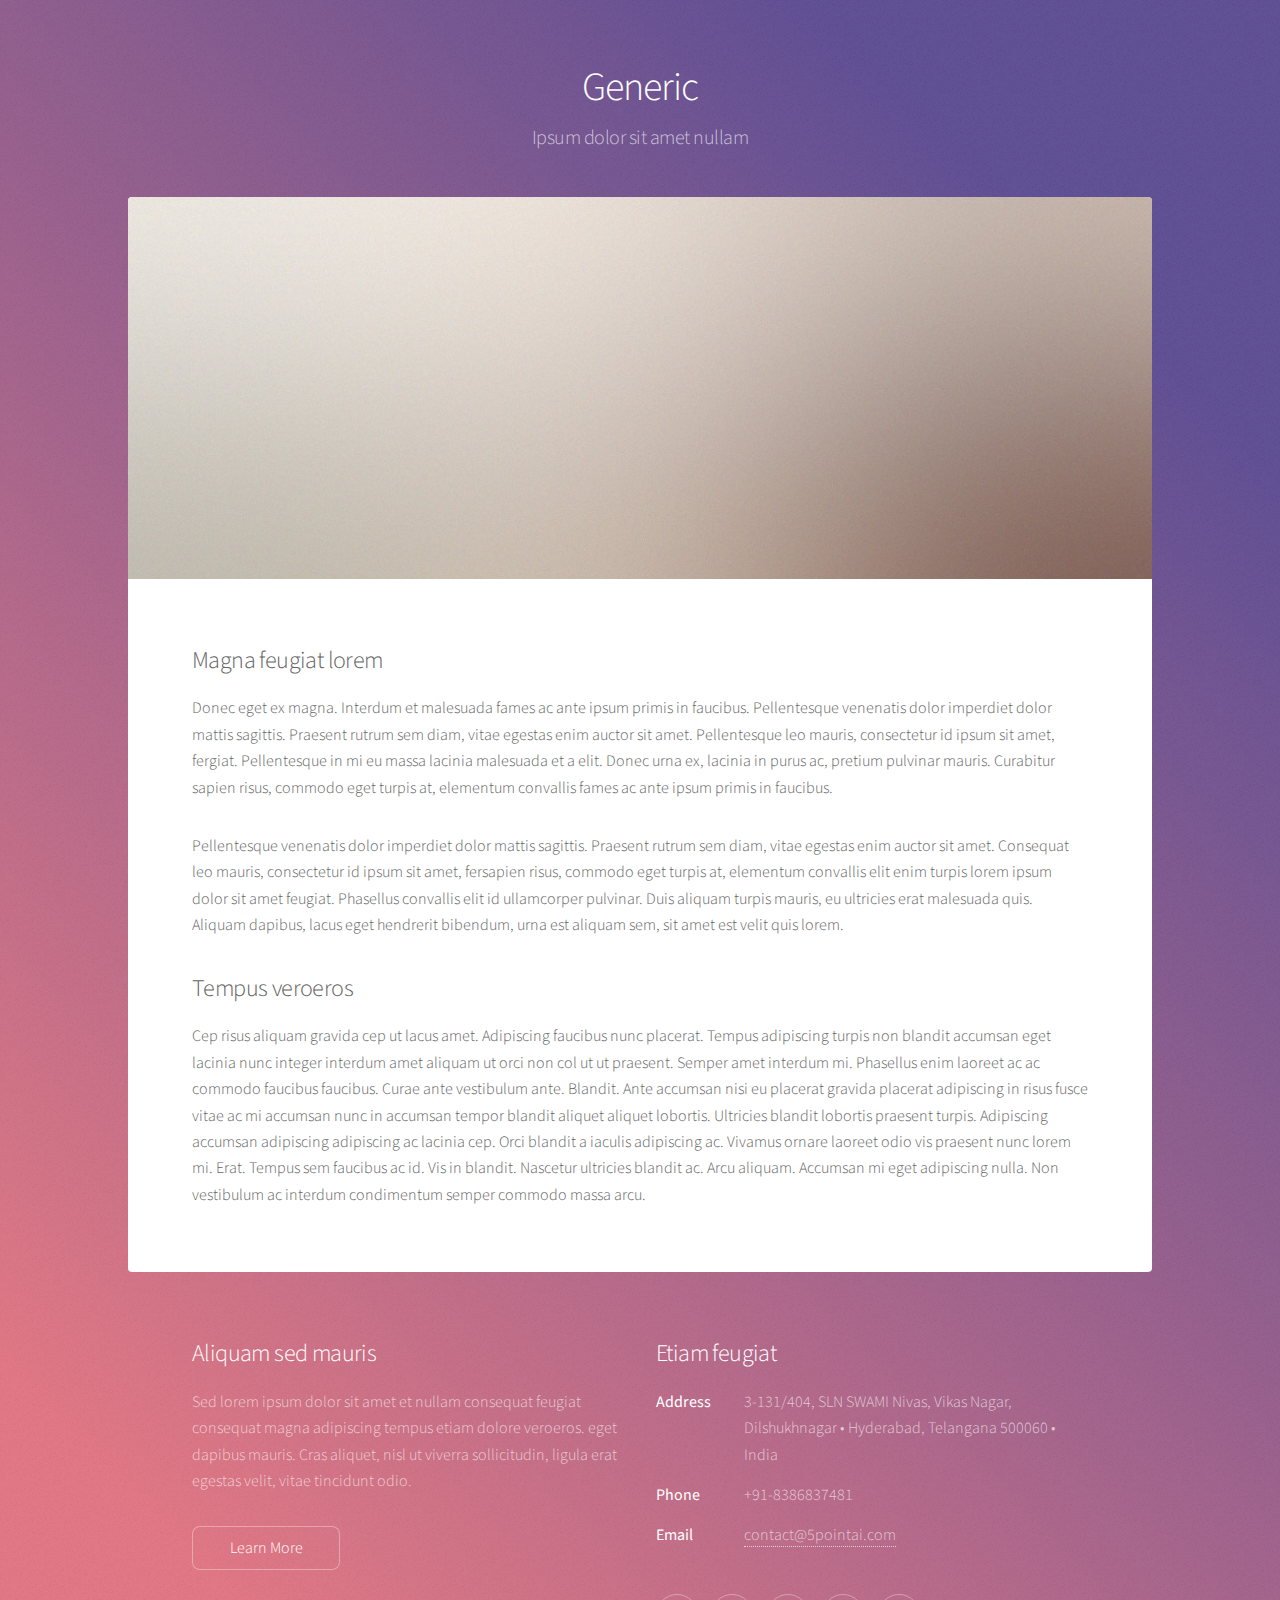
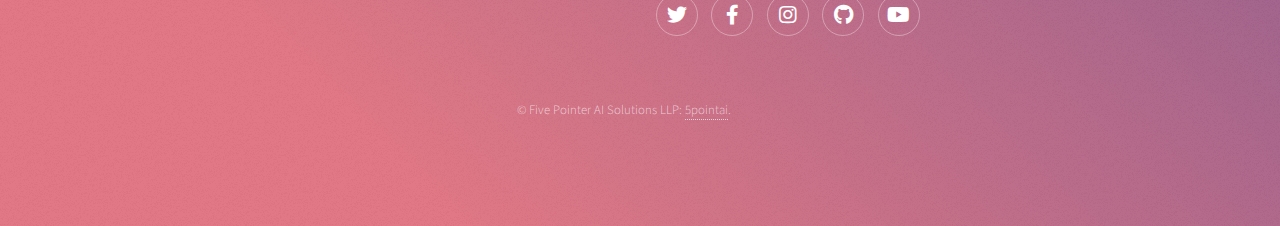
==== commit e6ef3b8b: "updated aboutus and offerings section in the website" ====
--- a/generic.html
+++ b/generic.html
@@ -51,21 +51,21 @@
 							<h2>Etiam feugiat</h2>
 							<dl class="alt">
 								<dt>Address</dt>
-								<dd>1234 Somewhere Road &bull; Nashville, TN 00000 &bull; USA</dd>
+								<dd>3-131/404, SLN SWAMI Nivas, Vikas Nagar, Dilshukhnagar &bull; Hyderabad, Telangana 500060 &bull; India</dd>
 								<dt>Phone</dt>
-								<dd>(000) 000-0000 x 0000</dd>
+								<dd>+91-8386837481</dd>
 								<dt>Email</dt>
-								<dd><a href="#">information@untitled.tld</a></dd>
+								<dd><a href="#">contact@5pointai.com</a></dd>
 							</dl>
 							<ul class="icons">
 								<li><a href="#" class="icon brands fa-twitter alt"><span class="label">Twitter</span></a></li>
 								<li><a href="#" class="icon brands fa-facebook-f alt"><span class="label">Facebook</span></a></li>
 								<li><a href="#" class="icon brands fa-instagram alt"><span class="label">Instagram</span></a></li>
 								<li><a href="#" class="icon brands fa-github alt"><span class="label">GitHub</span></a></li>
-								<li><a href="#" class="icon brands fa-dribbble alt"><span class="label">Dribbble</span></a></li>
+								<li><a href="#" class="icon brands fa-youtube alt"><span class="label">Youtube</span></a></li>
 							</ul>
 						</section>
-						<p class="copyright">&copy; Untitled. Design: <a href="https://html5up.net">HTML5 UP</a>.</p>
+						<p class="copyright">&copy; Five Pointer AI Solutions LLP: <a href="https://github.com/5pointai">5pointai</a>.</p>
 					</footer>
 
 			</div>
--- a/assets/css/main.css
+++ b/assets/css/main.css
@@ -1,10 +1,10 @@
 @import url(fontawesome-all.min.css);
 @import 'https://fonts.googleapis.com/css?family=Source+Sans+Pro:300,400';
 
-/*
-	Stellar by HTML5 UP
-	html5up.net | @ajlkn
-	Free for personal and commercial use under the CCA 3.0 license (html5up.net/license)
+/*
+	Stellar by HTML5 UP
+	html5up.net | @ajlkn
+	Free for personal and commercial use under the CCA 3.0 license (html5up.net/license)
 */
 
 html, body, div, span, applet, object,
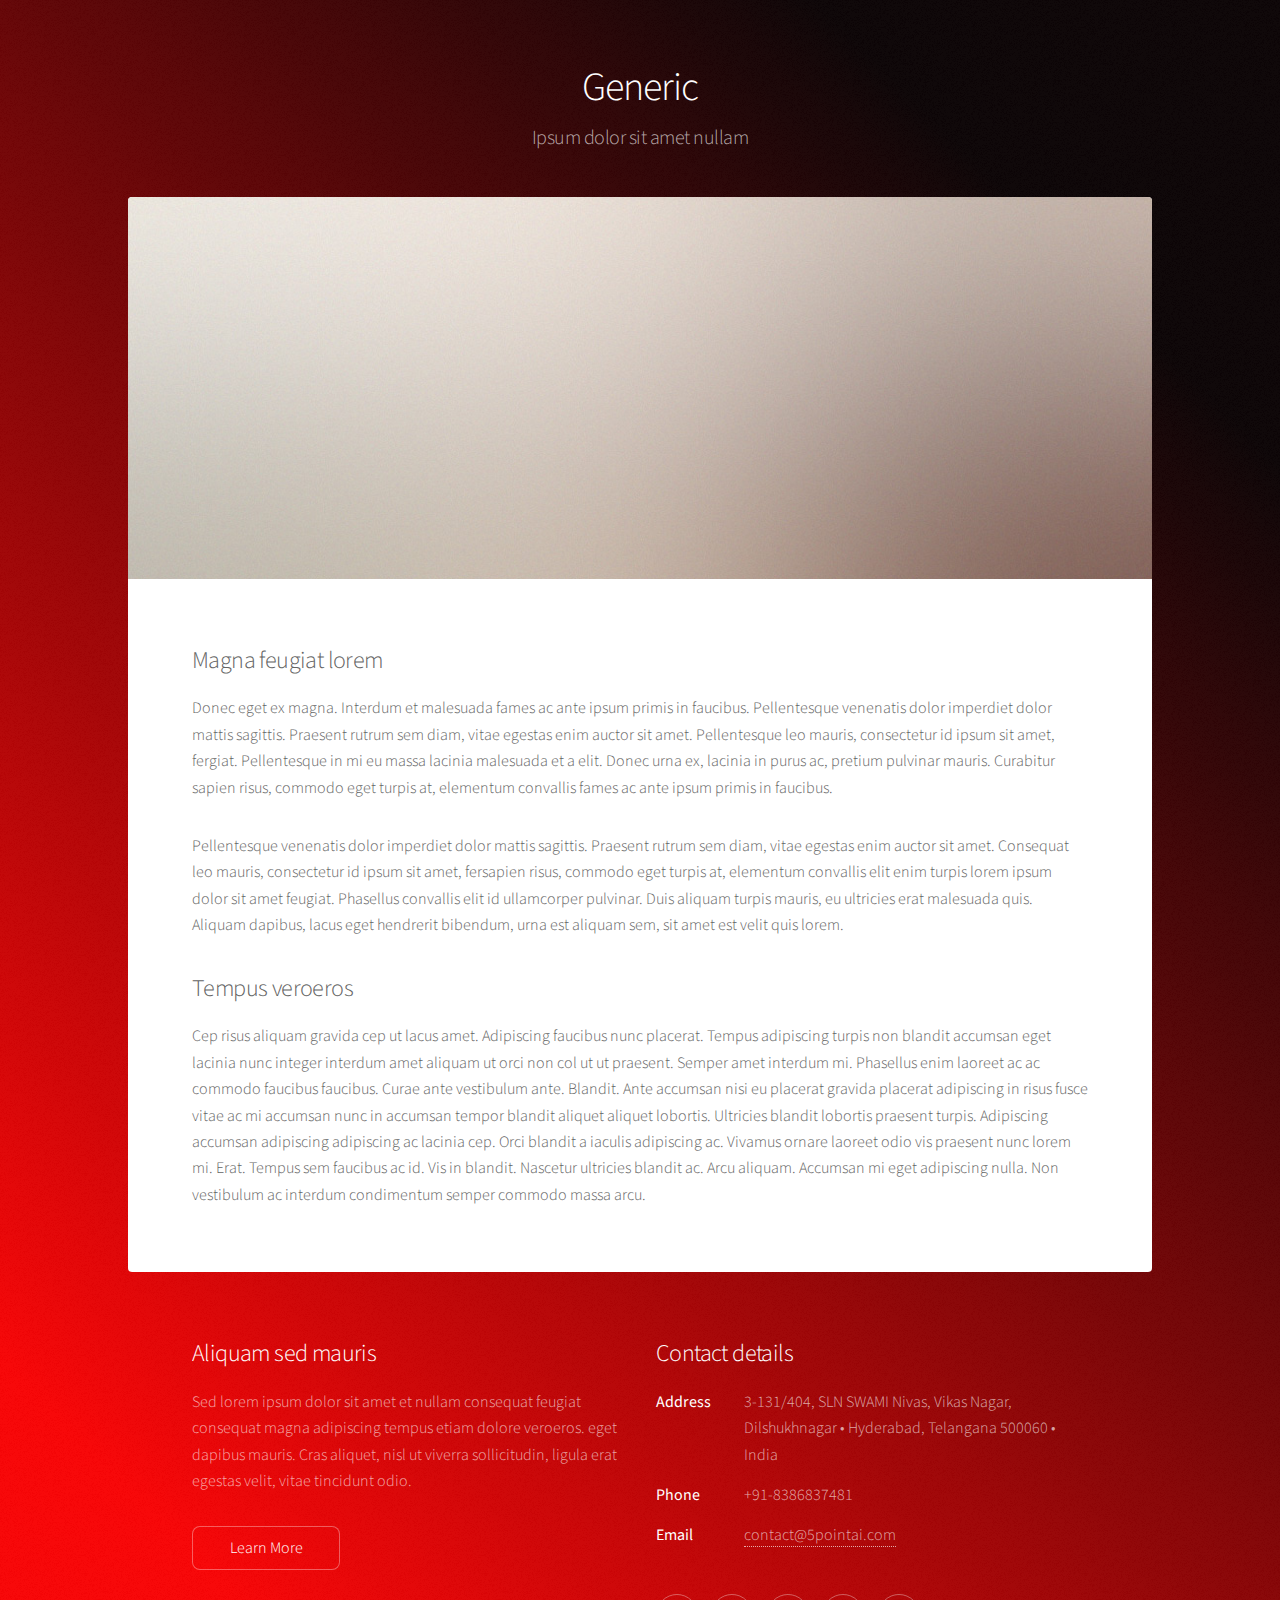
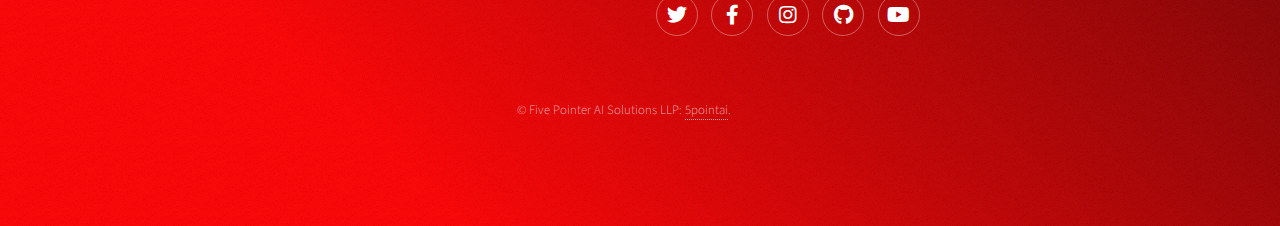
==== commit 87f416c7: "removed static content" ====
--- a/generic.html
+++ b/generic.html
@@ -48,7 +48,7 @@
 							</ul>
 						</section>
 						<section>
-							<h2>Etiam feugiat</h2>
+							<h2>Contact details</h2>
 							<dl class="alt">
 								<dt>Address</dt>
 								<dd>3-131/404, SLN SWAMI Nivas, Vikas Nagar, Dilshukhnagar &bull; Hyderabad, Telangana 500060 &bull; India</dd>
--- a/assets/css/main.css
+++ b/assets/css/main.css
@@ -99,11 +99,11 @@
 	}
 
 	body {
-		background-color: #935d8c;
-		background-image: url("images/overlay.png"), -moz-linear-gradient(45deg, #e37682 15%, #5f4d93 85%);
-		background-image: url("images/overlay.png"), -webkit-linear-gradient(45deg, #e37682 15%, #5f4d93 85%);
-		background-image: url("images/overlay.png"), -ms-linear-gradient(45deg, #e37682 15%, #5f4d93 85%);
-		background-image: url("images/overlay.png"), linear-gradient(45deg, #e37682 15%, #5f4d93 85%);
+		background-color: #f40823;
+		background-image: url("images/overlay.png"), -moz-linear-gradient(45deg, #f80202 15%, #0b0a0a 85%);
+		background-image: url("images/overlay.png"), -webkit-linear-gradient(45deg, #fe0707 15%, #0e0e0e 85%);
+		background-image: url("images/overlay.png"), -ms-linear-gradient(45deg, #f40303 15%, #060606 85%);
+		background-image: url("images/overlay.png"), linear-gradient(45deg, #fc0202 15%, #0a0202 85%);
 	}
 
 		body.is-preload *, body.is-preload *:before, body.is-preload *:after {
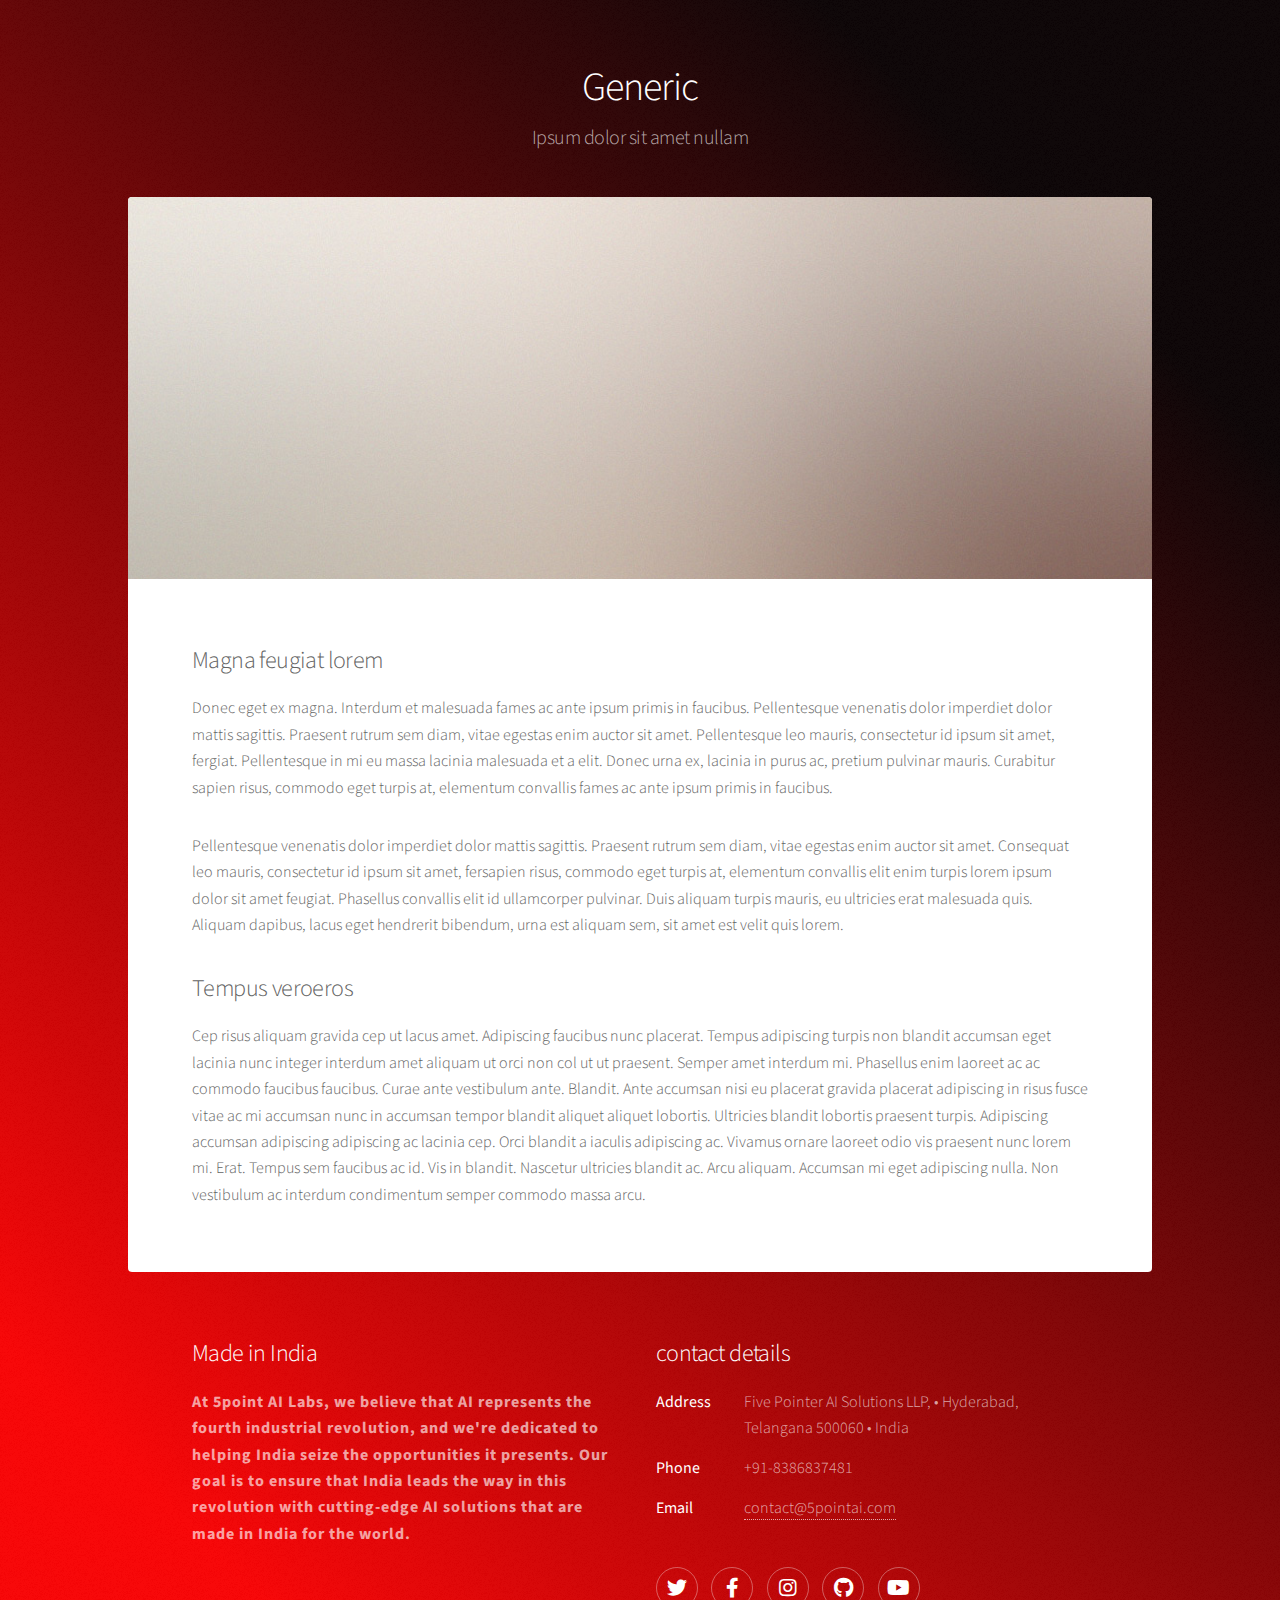
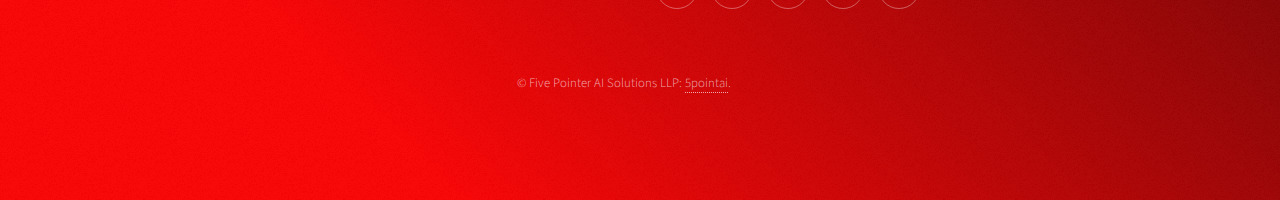
==== commit b950f8ee: "first version" ====
--- a/generic.html
+++ b/generic.html
@@ -39,30 +39,27 @@
 					</div>
 
 				<!-- Footer -->
-					<footer id="footer">
-						<section>
-							<h2>Aliquam sed mauris</h2>
-							<p>Sed lorem ipsum dolor sit amet et nullam consequat feugiat consequat magna adipiscing tempus etiam dolore veroeros. eget dapibus mauris. Cras aliquet, nisl ut viverra sollicitudin, ligula erat egestas velit, vitae tincidunt odio.</p>
-							<ul class="actions">
-								<li><a href="#" class="button">Learn More</a></li>
-							</ul>
+				<footer id="footer">
+					<section>
+						<h2>Made in India</h2>
+						<p style="font-weight: bold; letter-spacing: 1px;">At 5point AI Labs, we believe that AI represents the fourth industrial revolution, and we're dedicated to helping India seize the opportunities it presents. Our goal is to ensure that India leads the way in this revolution with cutting-edge AI solutions that are made in India for the world.</p>
 						</section>
 						<section>
-							<h2>Contact details</h2>
+							<h2>contact details</h2>
 							<dl class="alt">
 								<dt>Address</dt>
-								<dd>3-131/404, SLN SWAMI Nivas, Vikas Nagar, Dilshukhnagar &bull; Hyderabad, Telangana 500060 &bull; India</dd>
+								<dd>Five Pointer AI Solutions LLP, &bull; Hyderabad, Telangana 500060 &bull; India</dd>
 								<dt>Phone</dt>
 								<dd>+91-8386837481</dd>
 								<dt>Email</dt>
 								<dd><a href="#">contact@5pointai.com</a></dd>
 							</dl>
 							<ul class="icons">
-								<li><a href="#" class="icon brands fa-twitter alt"><span class="label">Twitter</span></a></li>
-								<li><a href="#" class="icon brands fa-facebook-f alt"><span class="label">Facebook</span></a></li>
-								<li><a href="#" class="icon brands fa-instagram alt"><span class="label">Instagram</span></a></li>
-								<li><a href="#" class="icon brands fa-github alt"><span class="label">GitHub</span></a></li>
-								<li><a href="#" class="icon brands fa-youtube alt"><span class="label">Youtube</span></a></li>
+								<li><a href="https://twitter.com/5pointailabs" class="icon brands fa-twitter alt" target="_blank"><span class="label">Twitter</span></a></li>
+								<li><a href="https://www.facebook.com/profile.php?id=100091339552459" class="icon brands fa-facebook-f alt" target="_blank"><span class="label">Facebook</span></a></li>
+								<li><a href="https://www.instagram.com/5pointai/" class="icon brands fa-instagram alt" target="_blank"><span class="label">Instagram</span></a></li>
+								<li><a href="https://github.com/5pointai" class="icon brands fa-github alt" target="_blank"><span class="label">GitHub</span></a></li>
+								<li><a href="https://www.youtube.com/@5pointai" class="icon brands fa-youtube alt" target="_blank"><span class="label">Youtube</span></a></li>
 							</ul>
 						</section>
 						<p class="copyright">&copy; Five Pointer AI Solutions LLP: <a href="https://github.com/5pointai">5pointai</a>.</p>
@@ -80,4 +77,4 @@
 			<script src="assets/js/main.js"></script>
 
 	</body>
-</html>+	</html>--- a/assets/css/main.css
+++ b/assets/css/main.css
@@ -99,13 +99,18 @@
 	}
 
 	body {
-		background-color: #f40823;
+		background-color: #935d63;
 		background-image: url("images/overlay.png"), -moz-linear-gradient(45deg, #f80202 15%, #0b0a0a 85%);
 		background-image: url("images/overlay.png"), -webkit-linear-gradient(45deg, #fe0707 15%, #0e0e0e 85%);
 		background-image: url("images/overlay.png"), -ms-linear-gradient(45deg, #f40303 15%, #060606 85%);
 		background-image: url("images/overlay.png"), linear-gradient(45deg, #fc0202 15%, #0a0202 85%);
 	}
-
+	
+	/* Add the custom CSS class here */
+	.custom-icon {
+		font-size: 1.5rem;
+	}
+	
 		body.is-preload *, body.is-preload *:before, body.is-preload *:after {
 			-moz-animation: none !important;
 			-webkit-animation: none !important;
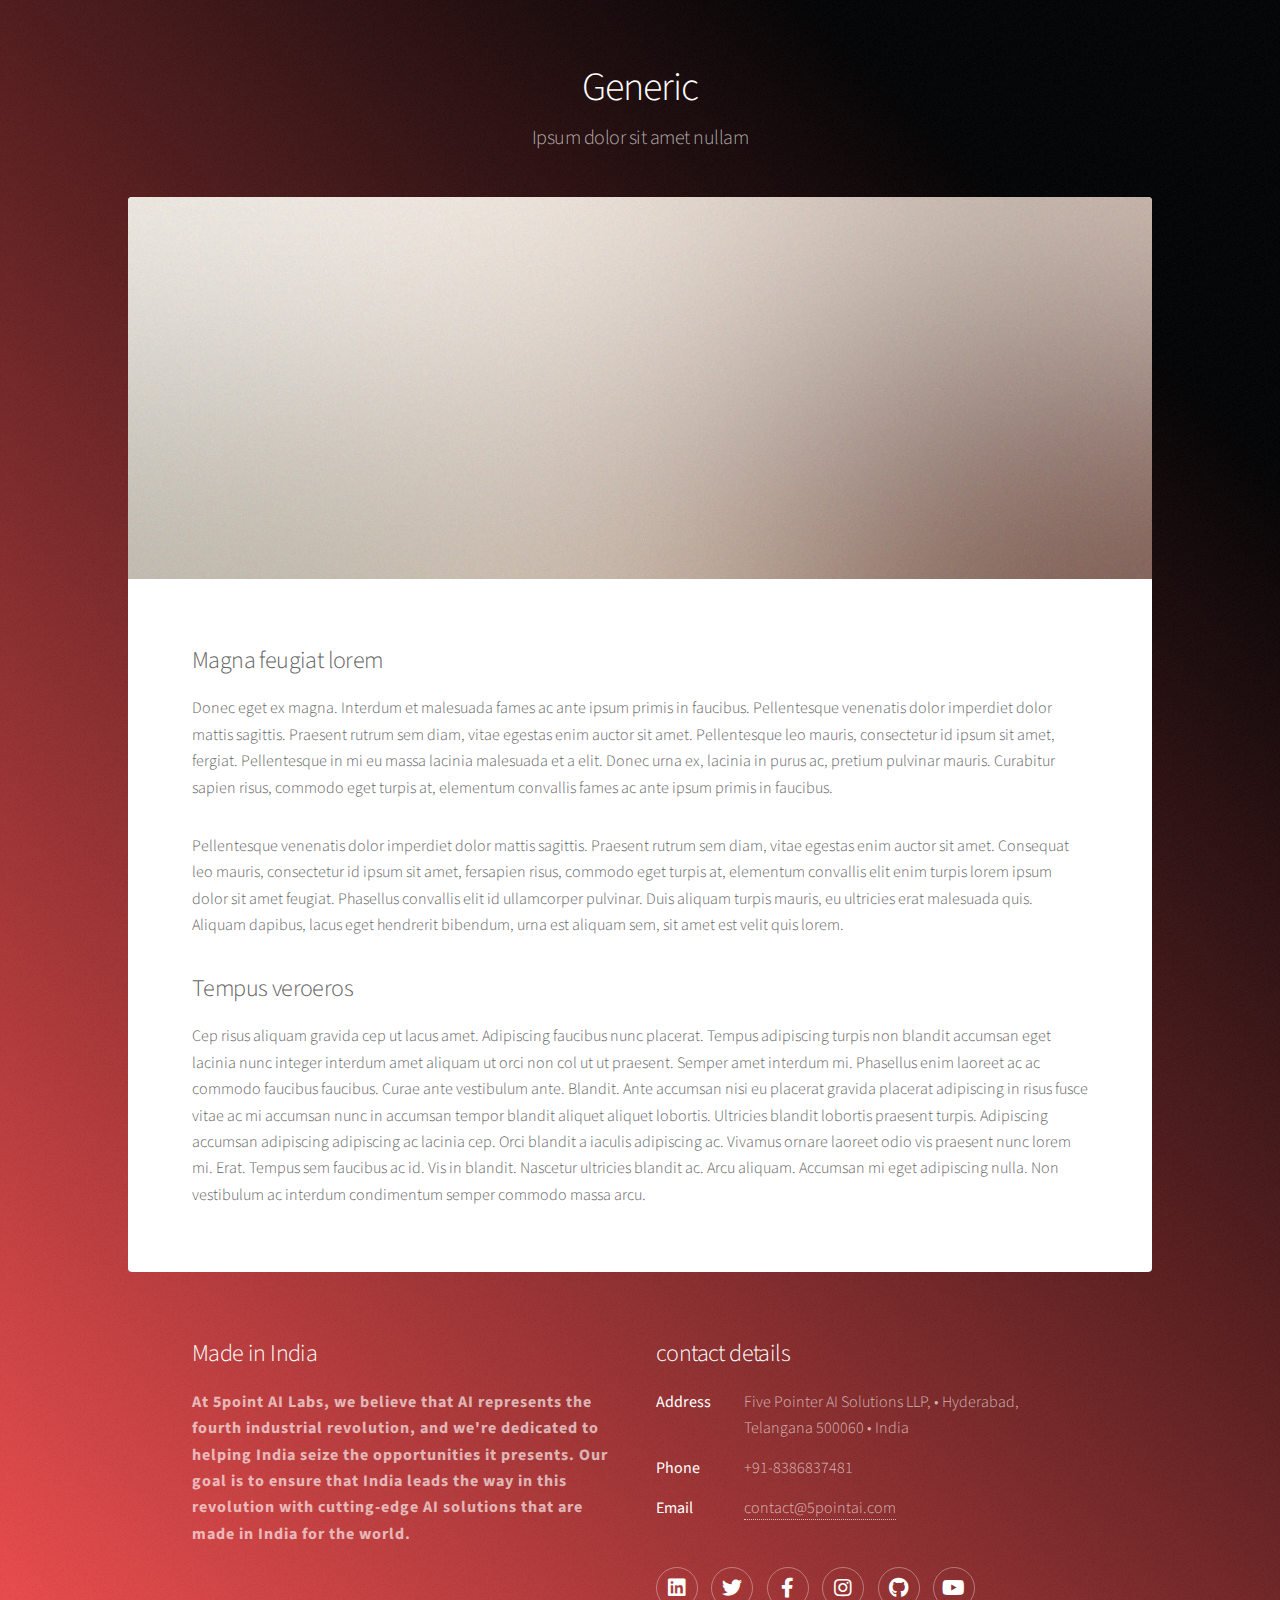
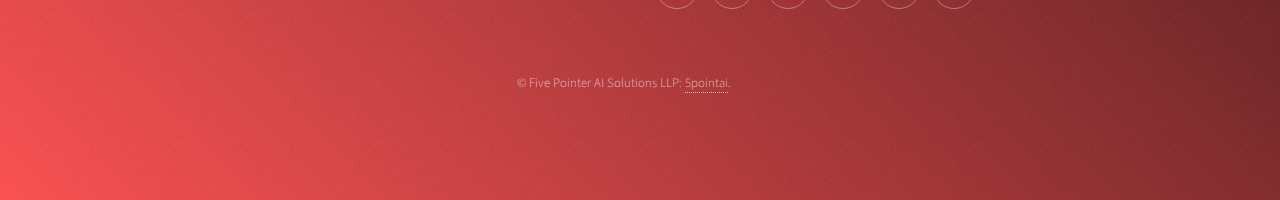
==== commit 565aa9fd: "changed form code" ====
--- a/generic.html
+++ b/generic.html
@@ -55,6 +55,7 @@
 								<dd><a href="#">contact@5pointai.com</a></dd>
 							</dl>
 							<ul class="icons">
+								<li><a href="https://www.youtube.com/@5pointai" class="icon brands fa-linkedin alt" target="_blank"><span class="label">linkedin</span></a></li>
 								<li><a href="https://twitter.com/5pointailabs" class="icon brands fa-twitter alt" target="_blank"><span class="label">Twitter</span></a></li>
 								<li><a href="https://www.facebook.com/profile.php?id=100091339552459" class="icon brands fa-facebook-f alt" target="_blank"><span class="label">Facebook</span></a></li>
 								<li><a href="https://www.instagram.com/5pointai/" class="icon brands fa-instagram alt" target="_blank"><span class="label">Instagram</span></a></li>
--- a/assets/css/main.css
+++ b/assets/css/main.css
@@ -99,13 +99,12 @@
 	}
 
 	body {
-		background-color: #935d63;
-		background-image: url("images/overlay.png"), -moz-linear-gradient(45deg, #f80202 15%, #0b0a0a 85%);
-		background-image: url("images/overlay.png"), -webkit-linear-gradient(45deg, #fe0707 15%, #0e0e0e 85%);
-		background-image: url("images/overlay.png"), -ms-linear-gradient(45deg, #f40303 15%, #060606 85%);
-		background-image: url("images/overlay.png"), linear-gradient(45deg, #fc0202 15%, #0a0202 85%);
-	}
-	
+		background-color: #ff4f4f;
+		background-image: url("images/overlay.png"), -moz-linear-gradient(45deg, #ff4f4f 0%, #000000 85%);
+		background-image: url("images/overlay.png"), -webkit-linear-gradient(45deg, #ff4f4f 0%, #000000 85%);
+		background-image: url("images/overlay.png"), -ms-linear-gradient(45deg, #ff4f4f 0%, #000000 85%);
+		background-image: url("images/overlay.png"), linear-gradient(45deg, #ff4f4f 0%, #000000 85%);
+	}		
 	/* Add the custom CSS class here */
 	.custom-icon {
 		font-size: 1.5rem;
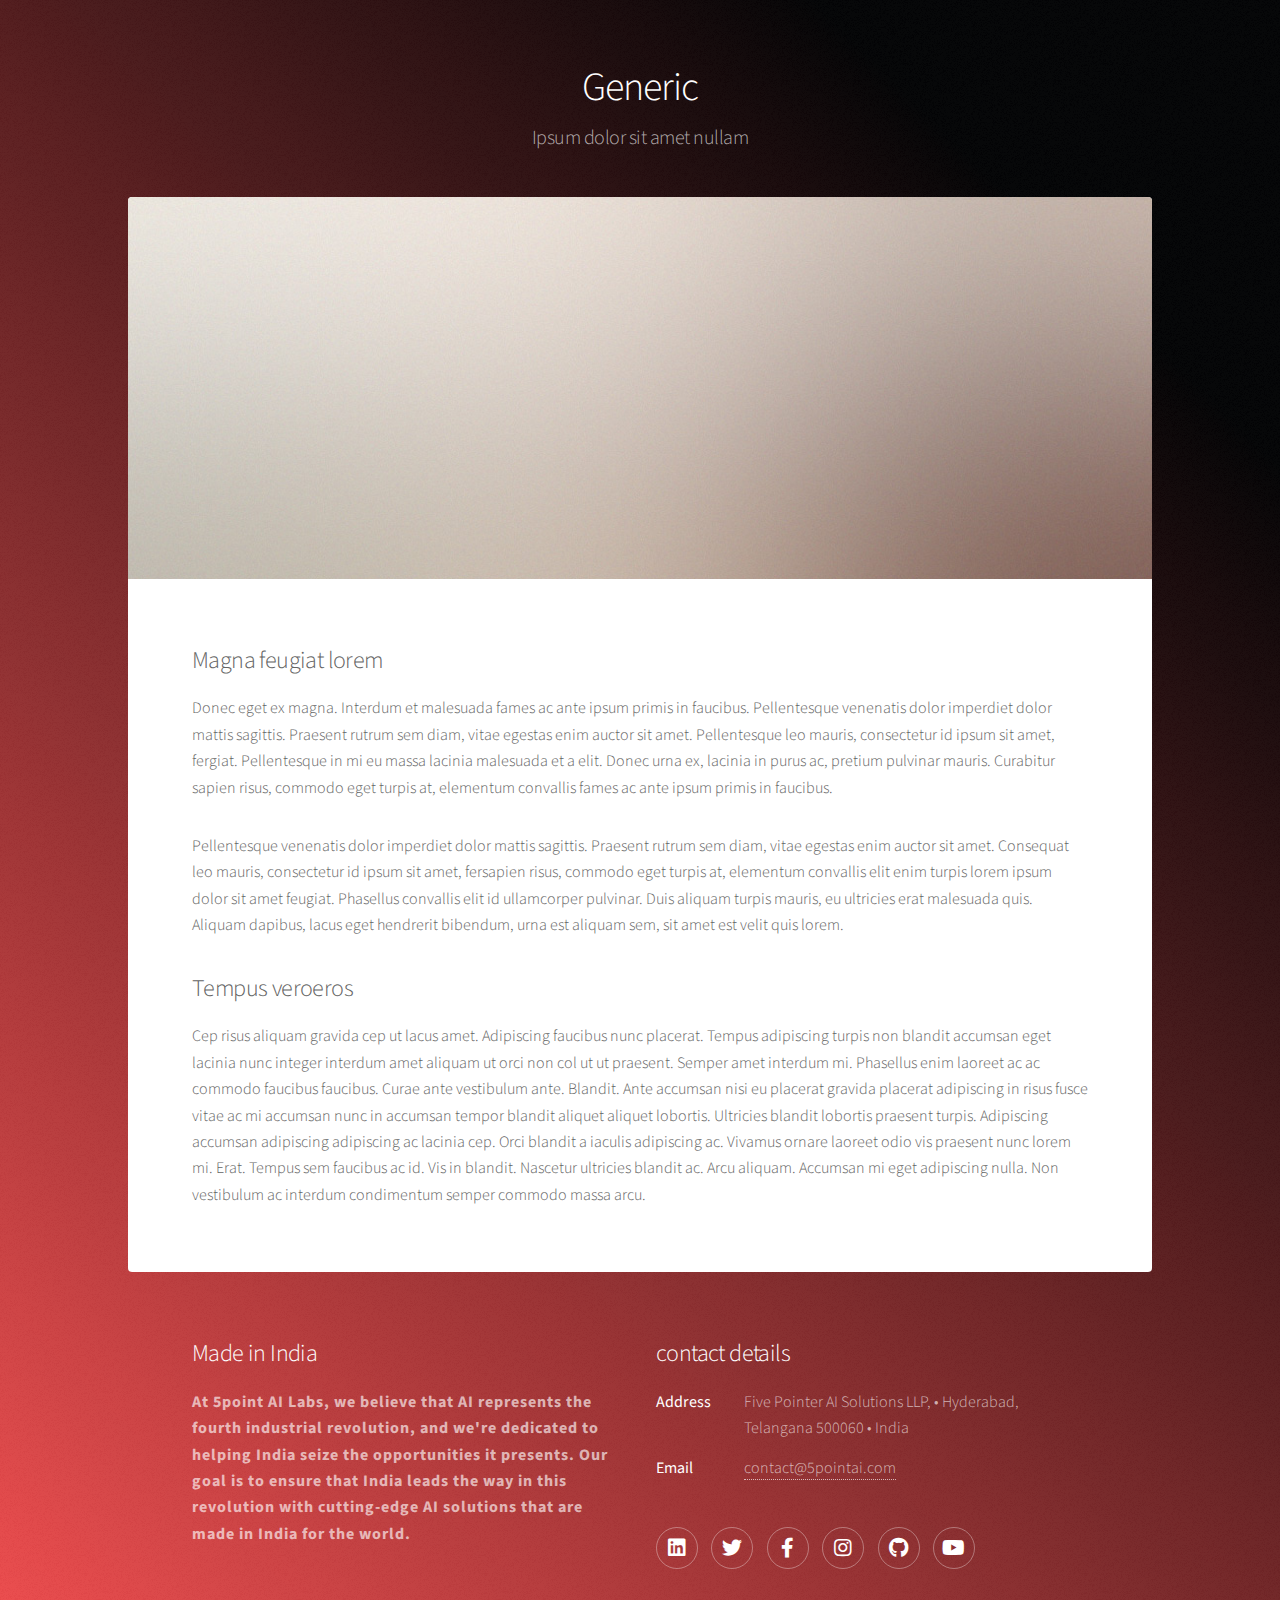
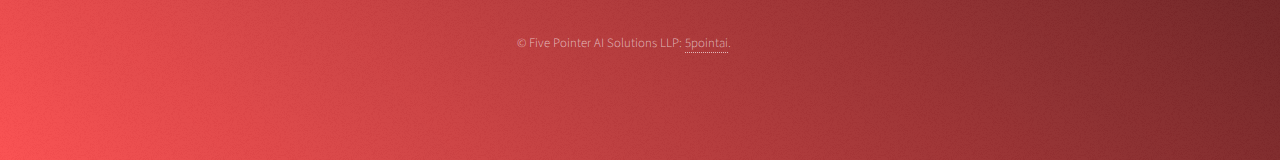
==== commit cf3ea562: "changed form code" ====
--- a/generic.html
+++ b/generic.html
@@ -49,8 +49,8 @@
 							<dl class="alt">
 								<dt>Address</dt>
 								<dd>Five Pointer AI Solutions LLP, &bull; Hyderabad, Telangana 500060 &bull; India</dd>
-								<dt>Phone</dt>
-								<dd>+91-8386837481</dd>
+								<!-- <dt>Phone</dt>
+								<dd>+91-8386837481</dd> -->
 								<dt>Email</dt>
 								<dd><a href="#">contact@5pointai.com</a></dd>
 							</dl>
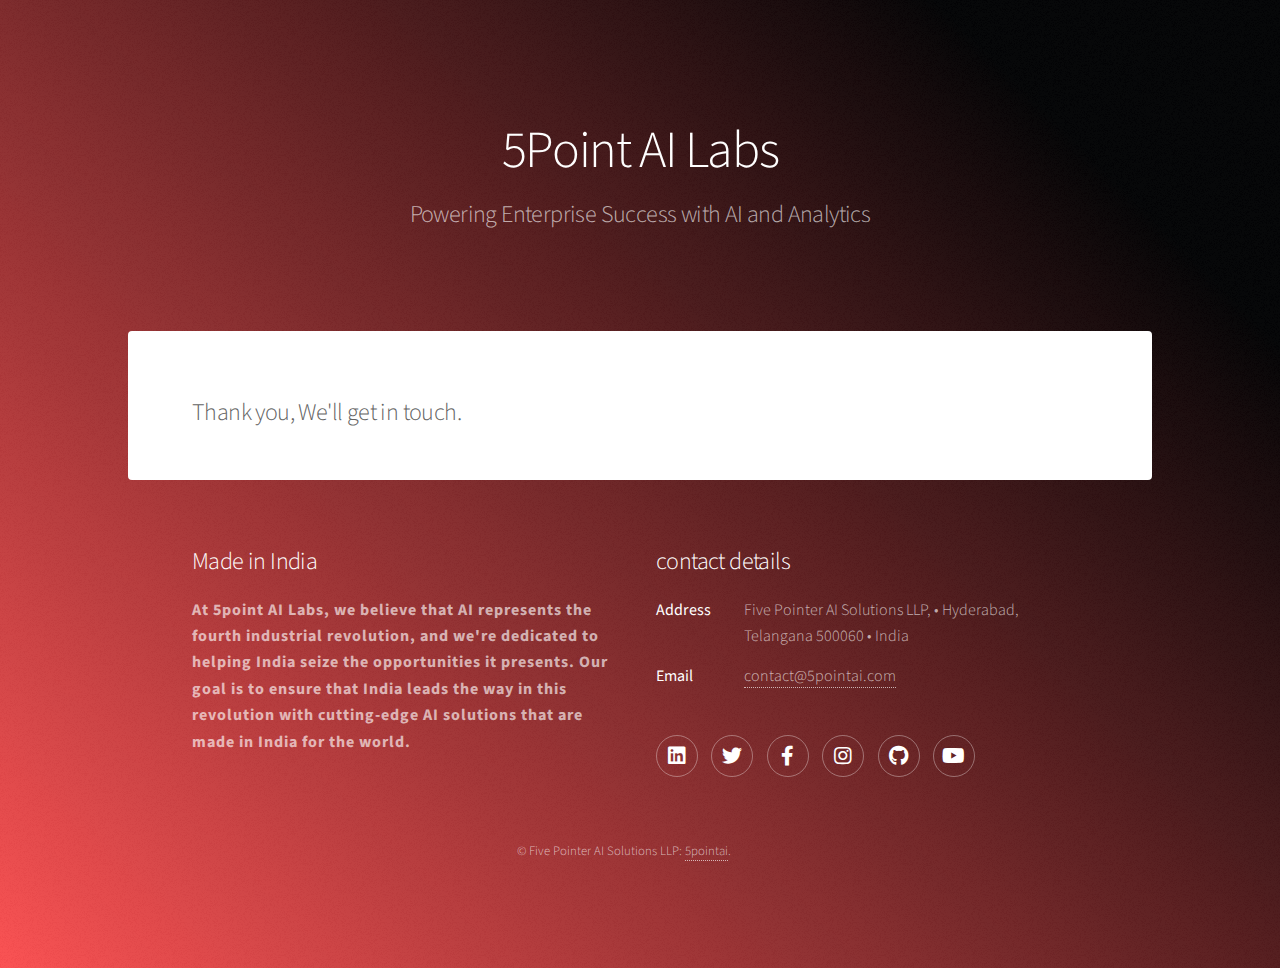
==== commit 8d6dd4c6: "fixed minor bugs" ====
--- a/generic.html
+++ b/generic.html
@@ -18,9 +18,10 @@
 			<div id="wrapper">
 
 				<!-- Header -->
-					<header id="header">
-						<h1>Generic</h1>
-						<p>Ipsum dolor sit amet nullam</p>
+					<header id="header" class="alt">
+						<span class="logo"><img src="bgless_logo.png" alt="" /></span>
+						<h1>5Point AI Labs</h1>
+						<p style="font-size: 1.5em;">Powering Enterprise Success with AI and Analytics</p>
 					</header>
 
 				<!-- Main -->
@@ -28,21 +29,21 @@
 
 						<!-- Content -->
 							<section id="content" class="main">
-								<span class="image main"><img src="images/pic04.jpg" alt="" /></span>
-								<h2>Magna feugiat lorem</h2>
-								<p>Donec eget ex magna. Interdum et malesuada fames ac ante ipsum primis in faucibus. Pellentesque venenatis dolor imperdiet dolor mattis sagittis. Praesent rutrum sem diam, vitae egestas enim auctor sit amet. Pellentesque leo mauris, consectetur id ipsum sit amet, fergiat. Pellentesque in mi eu massa lacinia malesuada et a elit. Donec urna ex, lacinia in purus ac, pretium pulvinar mauris. Curabitur sapien risus, commodo eget turpis at, elementum convallis fames ac ante ipsum primis in faucibus.</p>
+								<!-- <span class="image main"><img src="images/pic04.jpg" alt="" /></span> -->
+								<h2>Thank you, We'll get in touch.</h2>
+								<!-- <p>Donec eget ex magna. Interdum et malesuada fames ac ante ipsum primis in faucibus. Pellentesque venenatis dolor imperdiet dolor mattis sagittis. Praesent rutrum sem diam, vitae egestas enim auctor sit amet. Pellentesque leo mauris, consectetur id ipsum sit amet, fergiat. Pellentesque in mi eu massa lacinia malesuada et a elit. Donec urna ex, lacinia in purus ac, pretium pulvinar mauris. Curabitur sapien risus, commodo eget turpis at, elementum convallis fames ac ante ipsum primis in faucibus.</p>
 								<p>Pellentesque venenatis dolor imperdiet dolor mattis sagittis. Praesent rutrum sem diam, vitae egestas enim auctor sit amet. Consequat leo mauris, consectetur id ipsum sit amet, fersapien risus, commodo eget turpis at, elementum convallis elit enim turpis lorem ipsum dolor sit amet feugiat. Phasellus convallis elit id ullamcorper pulvinar. Duis aliquam turpis mauris, eu ultricies erat malesuada quis. Aliquam dapibus, lacus eget hendrerit bibendum, urna est aliquam sem, sit amet est velit quis lorem.</p>
 								<h2>Tempus veroeros</h2>
-								<p>Cep risus aliquam gravida cep ut lacus amet. Adipiscing faucibus nunc placerat. Tempus adipiscing turpis non blandit accumsan eget lacinia nunc integer interdum amet aliquam ut orci non col ut ut praesent. Semper amet interdum mi. Phasellus enim laoreet ac ac commodo faucibus faucibus. Curae ante vestibulum ante. Blandit. Ante accumsan nisi eu placerat gravida placerat adipiscing in risus fusce vitae ac mi accumsan nunc in accumsan tempor blandit aliquet aliquet lobortis. Ultricies blandit lobortis praesent turpis. Adipiscing accumsan adipiscing adipiscing ac lacinia cep. Orci blandit a iaculis adipiscing ac. Vivamus ornare laoreet odio vis praesent nunc lorem mi. Erat. Tempus sem faucibus ac id. Vis in blandit. Nascetur ultricies blandit ac. Arcu aliquam. Accumsan mi eget adipiscing nulla. Non vestibulum ac interdum condimentum semper commodo massa arcu.</p>
+								<p>Cep risus aliquam gravida cep ut lacus amet. Adipiscing faucibus nunc placerat. Tempus adipiscing turpis non blandit accumsan eget lacinia nunc integer interdum amet aliquam ut orci non col ut ut praesent. Semper amet interdum mi. Phasellus enim laoreet ac ac commodo faucibus faucibus. Curae ante vestibulum ante. Blandit. Ante accumsan nisi eu placerat gravida placerat adipiscing in risus fusce vitae ac mi accumsan nunc in accumsan tempor blandit aliquet aliquet lobortis. Ultricies blandit lobortis praesent turpis. Adipiscing accumsan adipiscing adipiscing ac lacinia cep. Orci blandit a iaculis adipiscing ac. Vivamus ornare laoreet odio vis praesent nunc lorem mi. Erat. Tempus sem faucibus ac id. Vis in blandit. Nascetur ultricies blandit ac. Arcu aliquam. Accumsan mi eget adipiscing nulla. Non vestibulum ac interdum condimentum semper commodo massa arcu.</p> -->
 							</section>
 
 					</div>
 
 				<!-- Footer -->
-				<footer id="footer">
-					<section>
-						<h2>Made in India</h2>
-						<p style="font-weight: bold; letter-spacing: 1px;">At 5point AI Labs, we believe that AI represents the fourth industrial revolution, and we're dedicated to helping India seize the opportunities it presents. Our goal is to ensure that India leads the way in this revolution with cutting-edge AI solutions that are made in India for the world.</p>
+					<footer id="footer">
+						<section>
+							<h2>Made in India</h2>
+							<p style="font-weight: bold; letter-spacing: 1px;">At 5point AI Labs, we believe that AI represents the fourth industrial revolution, and we're dedicated to helping India seize the opportunities it presents. Our goal is to ensure that India leads the way in this revolution with cutting-edge AI solutions that are made in India for the world.</p>
 						</section>
 						<section>
 							<h2>contact details</h2>
@@ -63,7 +64,7 @@
 								<li><a href="https://www.youtube.com/@5pointai" class="icon brands fa-youtube alt" target="_blank"><span class="label">Youtube</span></a></li>
 							</ul>
 						</section>
-						<p class="copyright">&copy; Five Pointer AI Solutions LLP: <a href="https://github.com/5pointai">5pointai</a>.</p>
+							<p class="copyright">&copy; Five Pointer AI Solutions LLP: <a href="https://github.com/5pointai">5pointai</a>.</p>
 					</footer>
 
 			</div>
--- a/assets/css/main.css
+++ b/assets/css/main.css
@@ -124,7 +124,7 @@
 /* Type */
 
 	body {
-		background-color: #935d8c;
+		background-color: #e5320f;
 		color: rgba(255, 255, 255, 0.65);
 	}
 
